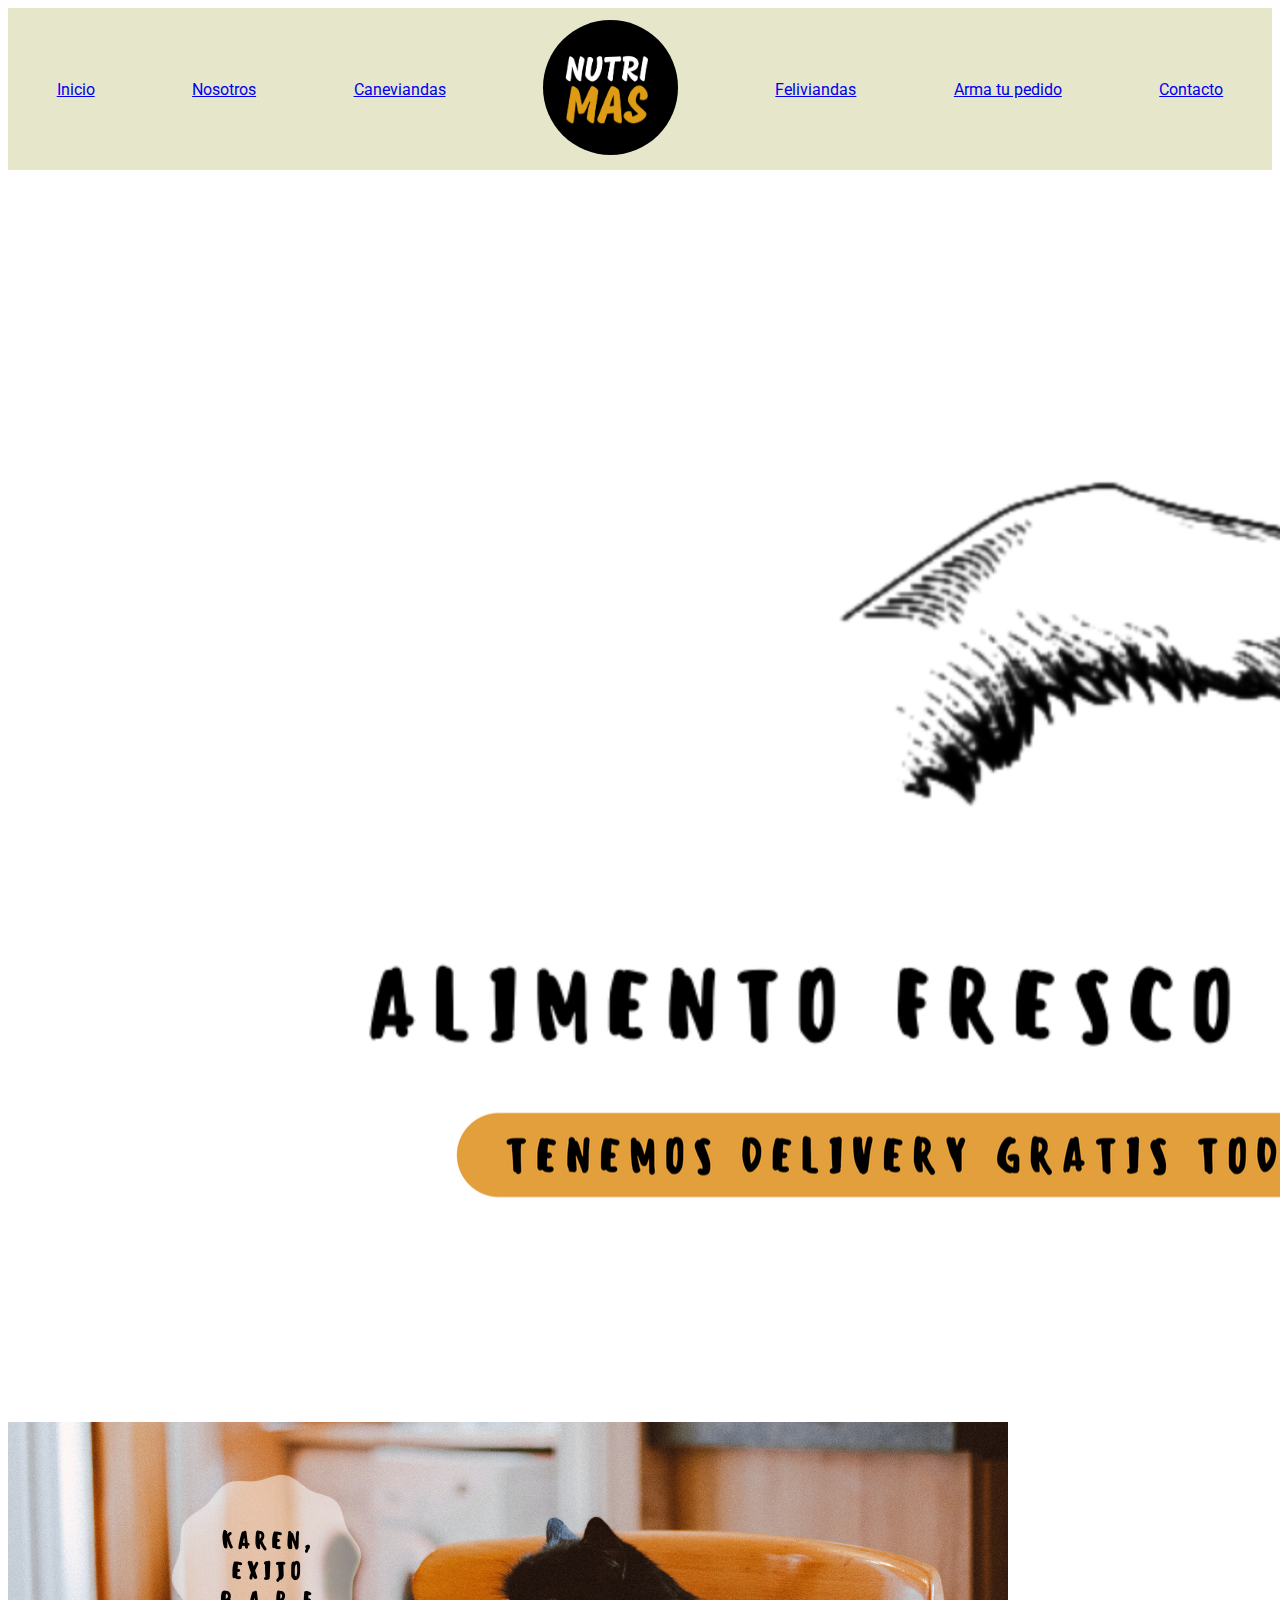
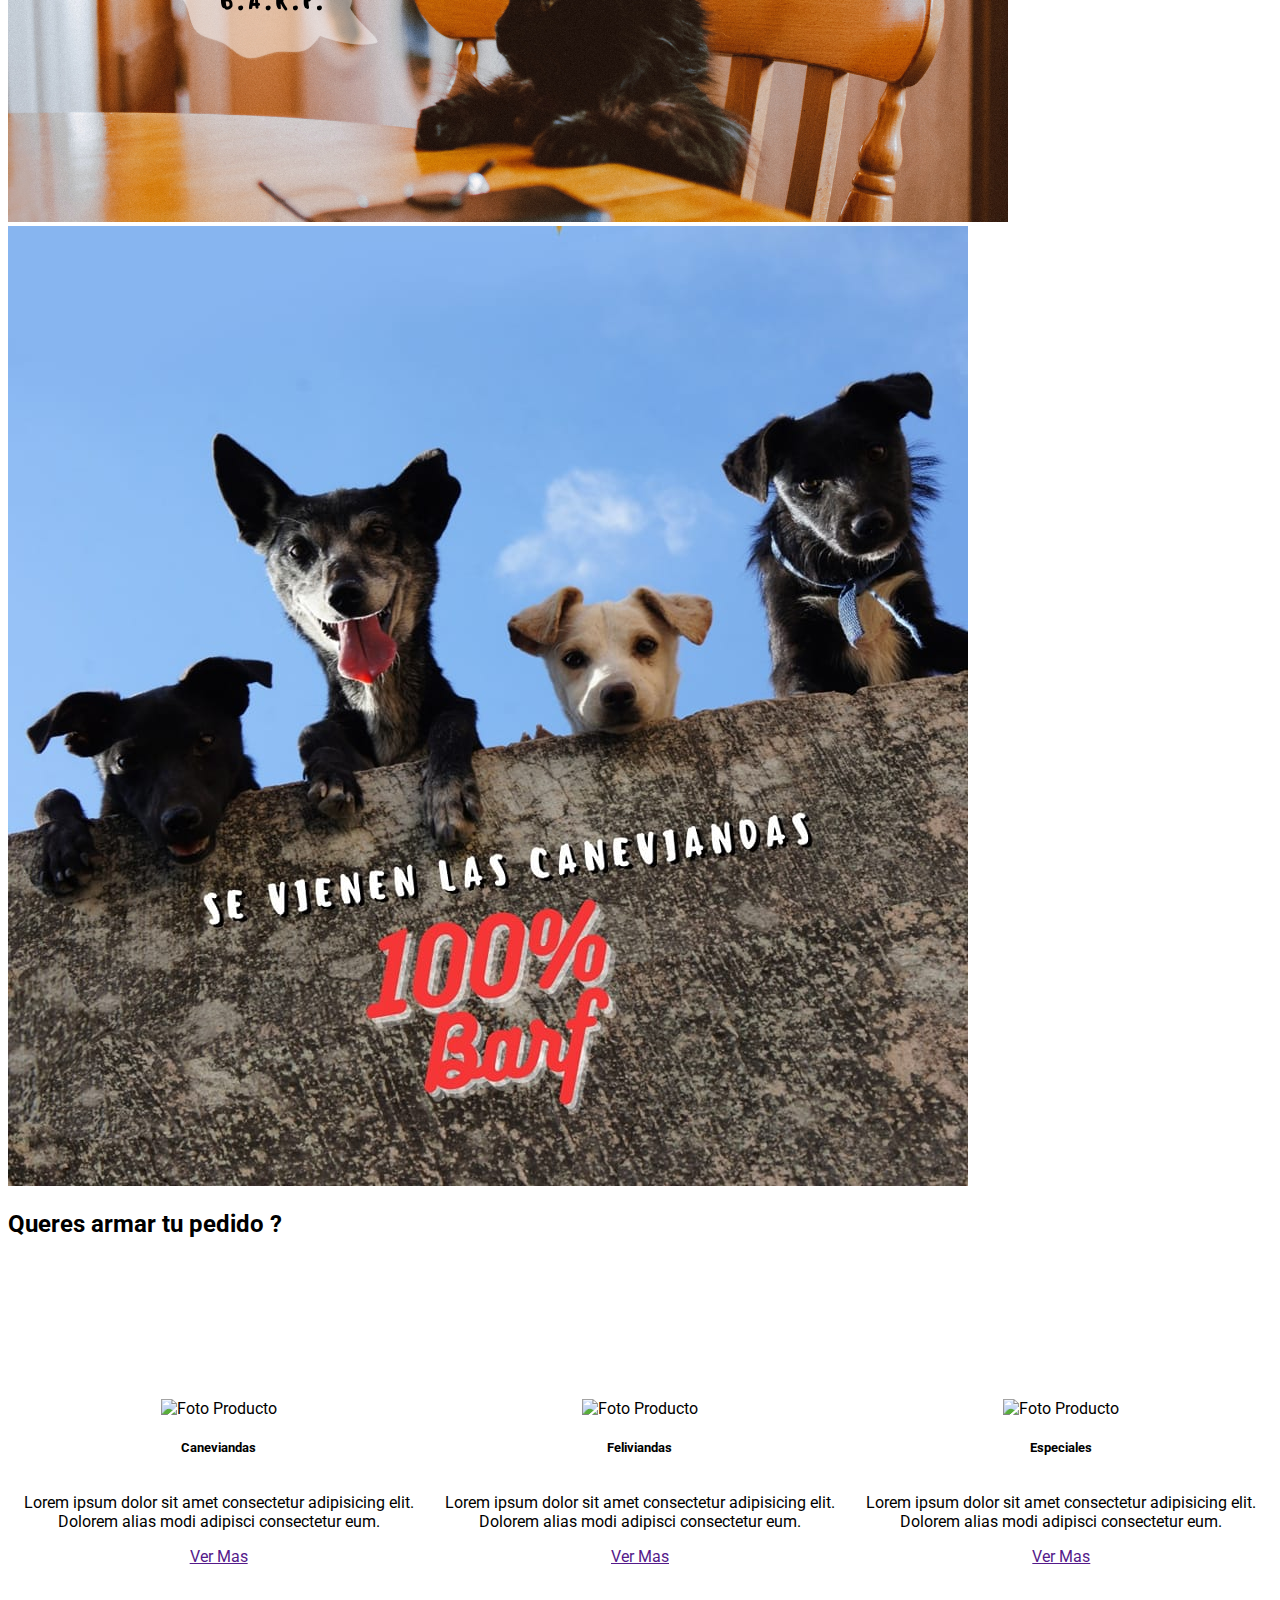
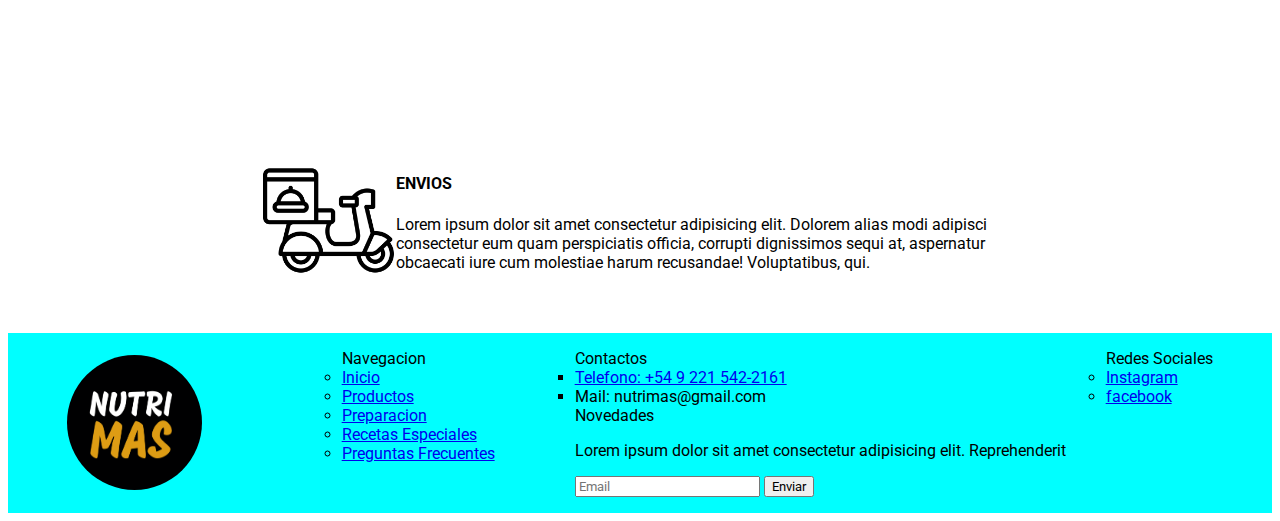
==== pages/arma_tu_pedido.html @ d1e06142 "first commit" ====
<!DOCTYPE html>
<html lang="en">
<head>
    <meta charset="UTF-8">
    <meta http-equiv="X-UA-Compatible" content="IE=edge">
    <meta name="viewport" content="width=device-width, initial-scale=1.0">
    <title>Arma tu Pedido</title>
    <!-- Linkeamos favicon -->
    <link rel="shortcut icon" href="../media/logo_nutrimas.png" type="image/x-icon">
    <!-- linkeamos nuestro scc -->
    <link rel="stylesheet" href="../style.css">
</head>

<body>
    <!-- inicio encabezado -->
    <header>
        <!-- inicio de nav -->
        <nav>
            <!-- inicio de lista -->
            <ul>
                <li><a href="../index.html">Inicio</a></li>
                <li><a href="./nosotros.html">Nosotros</a></li>
                <li><a href="./caneviandas.html"><!-- <img src="./media/foto_caneviandas.jpg" alt="Foto Caneviandas"> -->Caneviandas</a></li>
                <li><img src="../media/logo_nutrimas.png" alt="logo_nutrimas"></li>
                <li><a href="./feliviandas.html"><!-- <img src="./media/foto_feliviandas.jpg" alt="Foto Feliviandas"> -->Feliviandas</a></li>
                <li><a href="#">Arma tu pedido</a></li>
                <li><a href="./contacto.html">Contacto</a></li>
            </ul>
            <!-- fin de lista -->
        </nav>
        <!-- fin de nav -->
    </header>
    <!-- fin de encabezado -->

    <!-- inicio de main -->
    <main>
        <!-- inicio de seccion -->
        <section class="carrusel">
            <!-- inicio de article -->
            <article>            
                <img src="../media/foto_01.png" alt="Foto carrusel_1">
                <img src="../media/exijo_barf.png" alt="Foto carrusel_2">
                <img src="../media/foto_barf.jpg" alt="Foto carrusel_3">
            </article>
            <!-- fin de article -->
        </section>
        <!-- fin de seccion -->

        
        
        <!-- inicio de seccion -->
        <section>
            <h2>Queres armar tu pedido ?</h2>
            <!-- inicio de article -->
            <article class="pedido">
                <div>
                    <img src="" alt="Foto Producto">            
                    <h5>Caneviandas</h5>
                    <p>Lorem ipsum dolor sit amet consectetur adipisicing elit. Dolorem alias modi adipisci consectetur eum.</p>
                    <a href="">Ver Mas</a>
                </div>
            
                <div>
                    <img src="" alt="Foto Producto">            
                    <h5>Feliviandas</h5>
                    <p>Lorem ipsum dolor sit amet consectetur adipisicing elit. Dolorem alias modi adipisci consectetur eum.</p>
                    <a href="">Ver Mas</a>
                </div>

                <div>
                    <img src="" alt="Foto Producto">            
                    <h5>Especiales</h5>
                    <p>Lorem ipsum dolor sit amet consectetur adipisicing elit. Dolorem alias modi adipisci consectetur eum.</p>
                    <a href="">Ver Mas</a>
                </div>
            </article>
            <!-- fin de article -->            
        </section>
        <!-- fin de seccion -->

        <!-- inicio de seccion -->
        <section class="envios">
            <img src="../media/entrega-de-comida.png" alt="Camion de envios">
            <!-- inicio de article -->
            <article>            
                <h4>ENVIOS</h4>
                <p>Lorem ipsum dolor sit amet consectetur adipisicing elit. Dolorem alias modi adipisci consectetur eum quam perspiciatis officia, corrupti dignissimos sequi at, aspernatur obcaecati iure cum molestiae harum recusandae! Voluptatibus, qui.</p>
            </article>
            <!-- fin de article -->
        </section>
        <!-- fin de seccion -->
    </main>
    <!-- fin de main -->

    <!-- inicio de footer -->
    <footer class="fondo">
        <!-- logo -->
        <img src="../media/logo_nutrimas.png" alt="Logo Nutrimas">
        <!-- fin logo -->
        <!-- inicio de fondo -->
        <ul class="info">
            <nav>
                <ul class="navegacion">Navegacion
                <li><a href="../index.html">Inicio</a></li>
                <li><a href="../index.html#productos">Productos</a></li>
                <li><a href="./pages/.html">Preparacion</a></li>
                <li><a href="./pages/.html">Recetas Especiales</a></li>
                <li><a href="./pages/.html">Preguntas Frecuentes</a></li>
                </ul>
            </nav>
            <ul>
                <ul>Contactos
                    <li><a href="https://api.whatsapp.com/send?phone=5492215422161"> Telefono: +54 9 221 542-2161</a></li>
                    <li>Mail: nutrimas@gmail.com</li>
                </ul>
                <ul>Novedades
                    <p>Lorem ipsum dolor sit amet consectetur adipisicing elit. Reprehenderit</p>
                    <form action="#">
                        <input type="text" placeholder="Email">
                        <input type="submit" value="Enviar">
                    </form>                    
                </ul>
            </ul>
            <ul>Redes Sociales
                <li><a href="https://www.instagram.com/caneviandasbarf/?hl=es&__coig_restricted=1">Instagram</a></li>
                <li><a href="https://www.facebook.com/1791435711141234/posts/seguinos-en-instagram-nombre-de-usuario-caneviandasbarfhttpswwwinstagramcomcanev/2906678169616977/">facebook</a></li>
            </ul>
        </ul>
        <!-- fin de fondo -->
    </footer>
    <!-- fin de footer -->
</body>
</html>
---- style.css ----
@import url('https://fonts.googleapis.com/css2?family=Roboto&display=swap');

*{
    /* padding: 0;
    margin: 0; */
    font-family: 'Roboto', sans-serif;
}

/* inicio  */
header{
    height: 18vh;
    display:grid;
    align-content: center;
    top: 0;    
    background-color: hsl(60, 36%, 83%,0.9);  
}
/* inicio de nav */
header ul{
    padding: 0;
    list-style: none;
    display: flex;
    justify-content: space-around;    
    align-items: center; 
}
header img{
    height: 15vh;
    width: 15vh;
    border-radius:100%;
}
/* fin de nav */

/* inicio carrusel */
/* .carousel-inner {
    height: 70vh;
    width: 85%;    
    margin: auto;
    } */
/* fin carrusel */


/* inicio etiqueta produtcos */
.et_productos{
    height: 45vh;
    width: 90%;
    display: flex;
    flex-direction: row;
    align-items: center;
    justify-content: center;
    margin: auto;
}
.et_productos img{
    width: 20vh;
    height: 20vh;
    border-color: white;
    border-style: solid;
    border-radius: 100%;      
}

.et_productos ul{
    width: 50%;
    list-style: none;
    padding: 0;
    display: flex;
    text-align: center;
    justify-content: space-evenly;       
}

/* iniciode pedido*/
.pedido{
    height: 50vh;
    display: flex;
    justify-content: center;
    align-items: center;
}
.pedido div{
    display: flex;
    flex-direction: column;
    justify-content: center;
    align-items: center;
    text-align: center;
}   
/* fin de pedido */

/* inicio de envios */
.envios{
    height: 25vh;
    width: 60%;
    margin: auto;
    display: flex;
    align-items: center;
    justify-content: center;
}
.envios img{
    height: 15vh;
    width: 15vh;
}
/* fin de envios */

/* inicio foter */
.fondo{
    background-color: aqua;
    /* height: 30vh; */
    display: flex;
    flex-direction: row;
    align-items: center;
    justify-content: space-evenly;
}
.fondo img{
    height: 15vh;
    width: 15vh;
    border-radius:100%;
}
.info{
    display: flex;
    flex-direction: row;
}
/* fin footer */


/* inicio de ubicacion */
.ubicacion{
    display: flex;
    justify-content: center;
    align-items: center;
}
.ubicacion iframe{    
    border-radius: 20px 0px 0px 20px;
}
.ubicacion article{    
    border-radius: 0px 20px 20px 0px;
    background-color: aqua;
    width: 400px;
    height: 350px;
    display: flex;
    flex-direction: column;
    justify-content: center;
}
/* fin de ubicacion */

/* inicio formulario */
.formulario{
    display: flex;
    flex-direction: column;
    align-items: flex-start;    
}
.formulario label{
    width: 50vh;
    display: flex;
    flex-direction: column;
}
/* fin formulario */
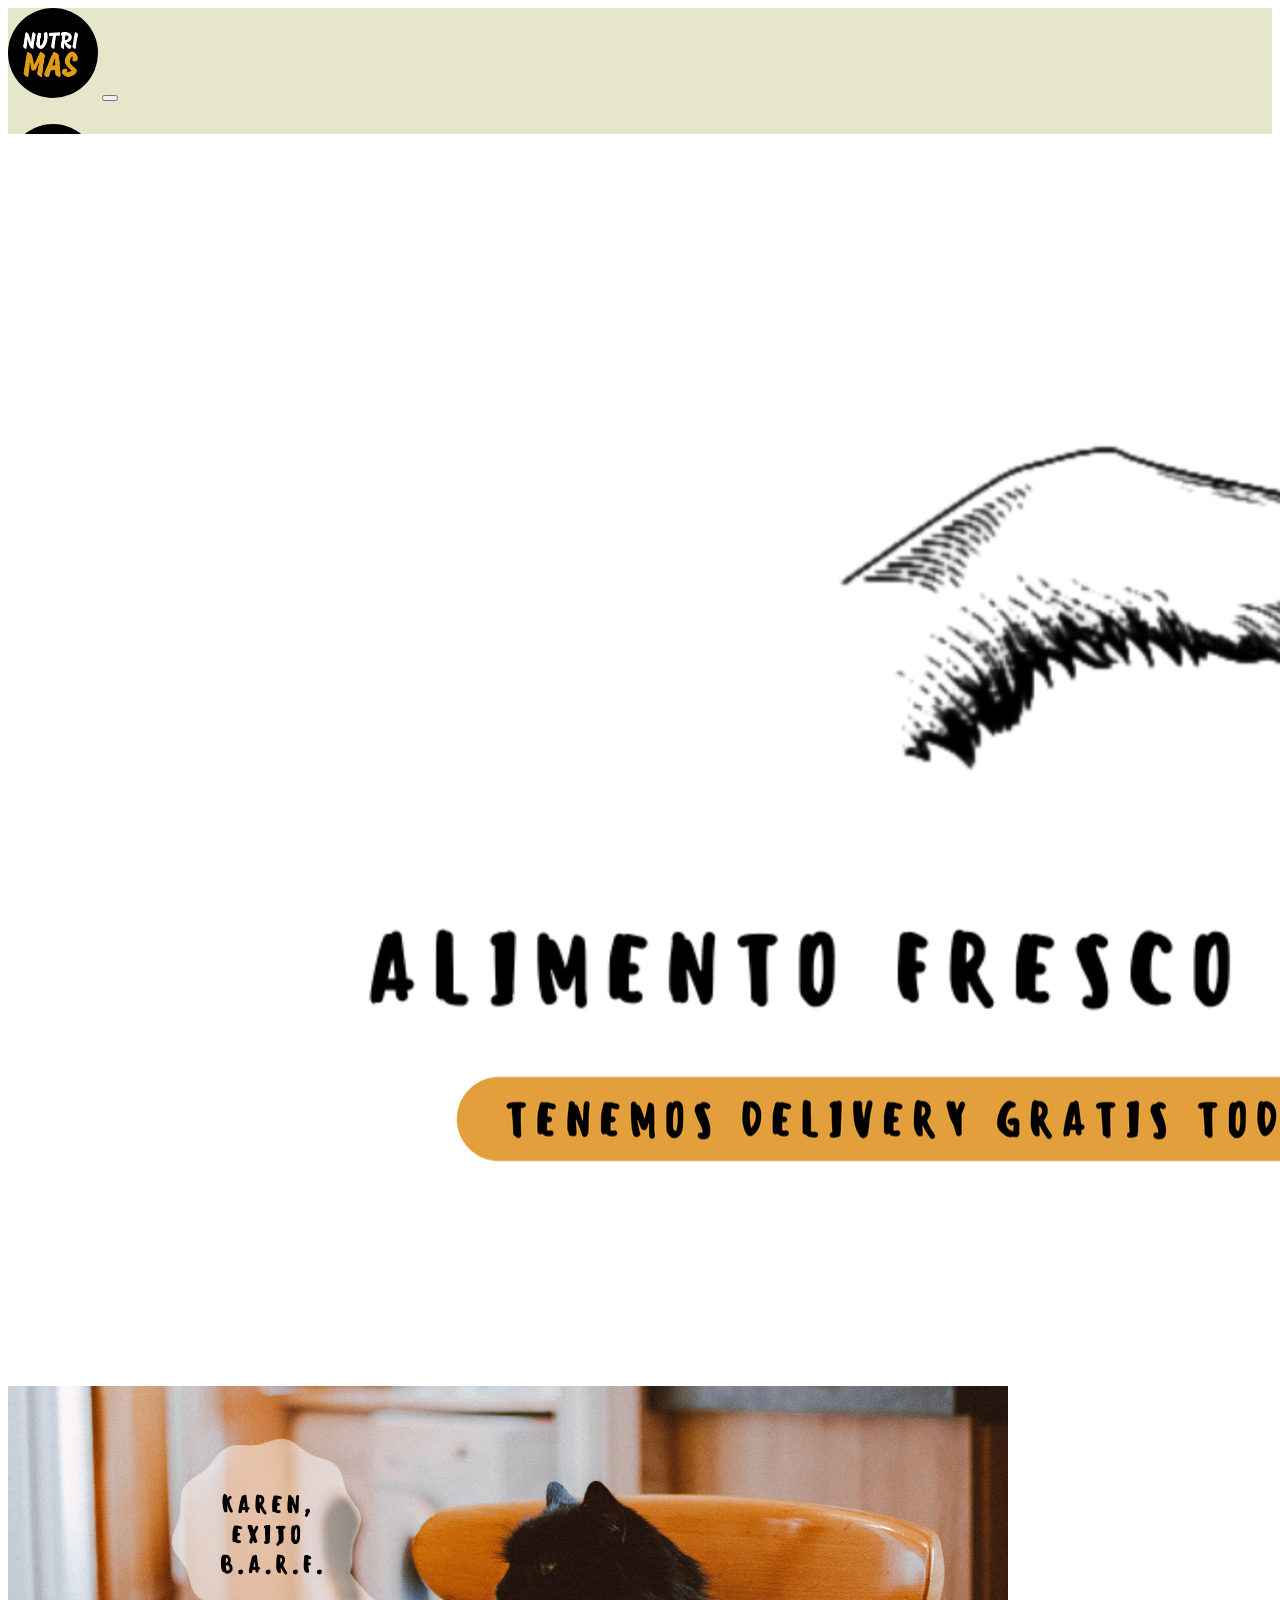
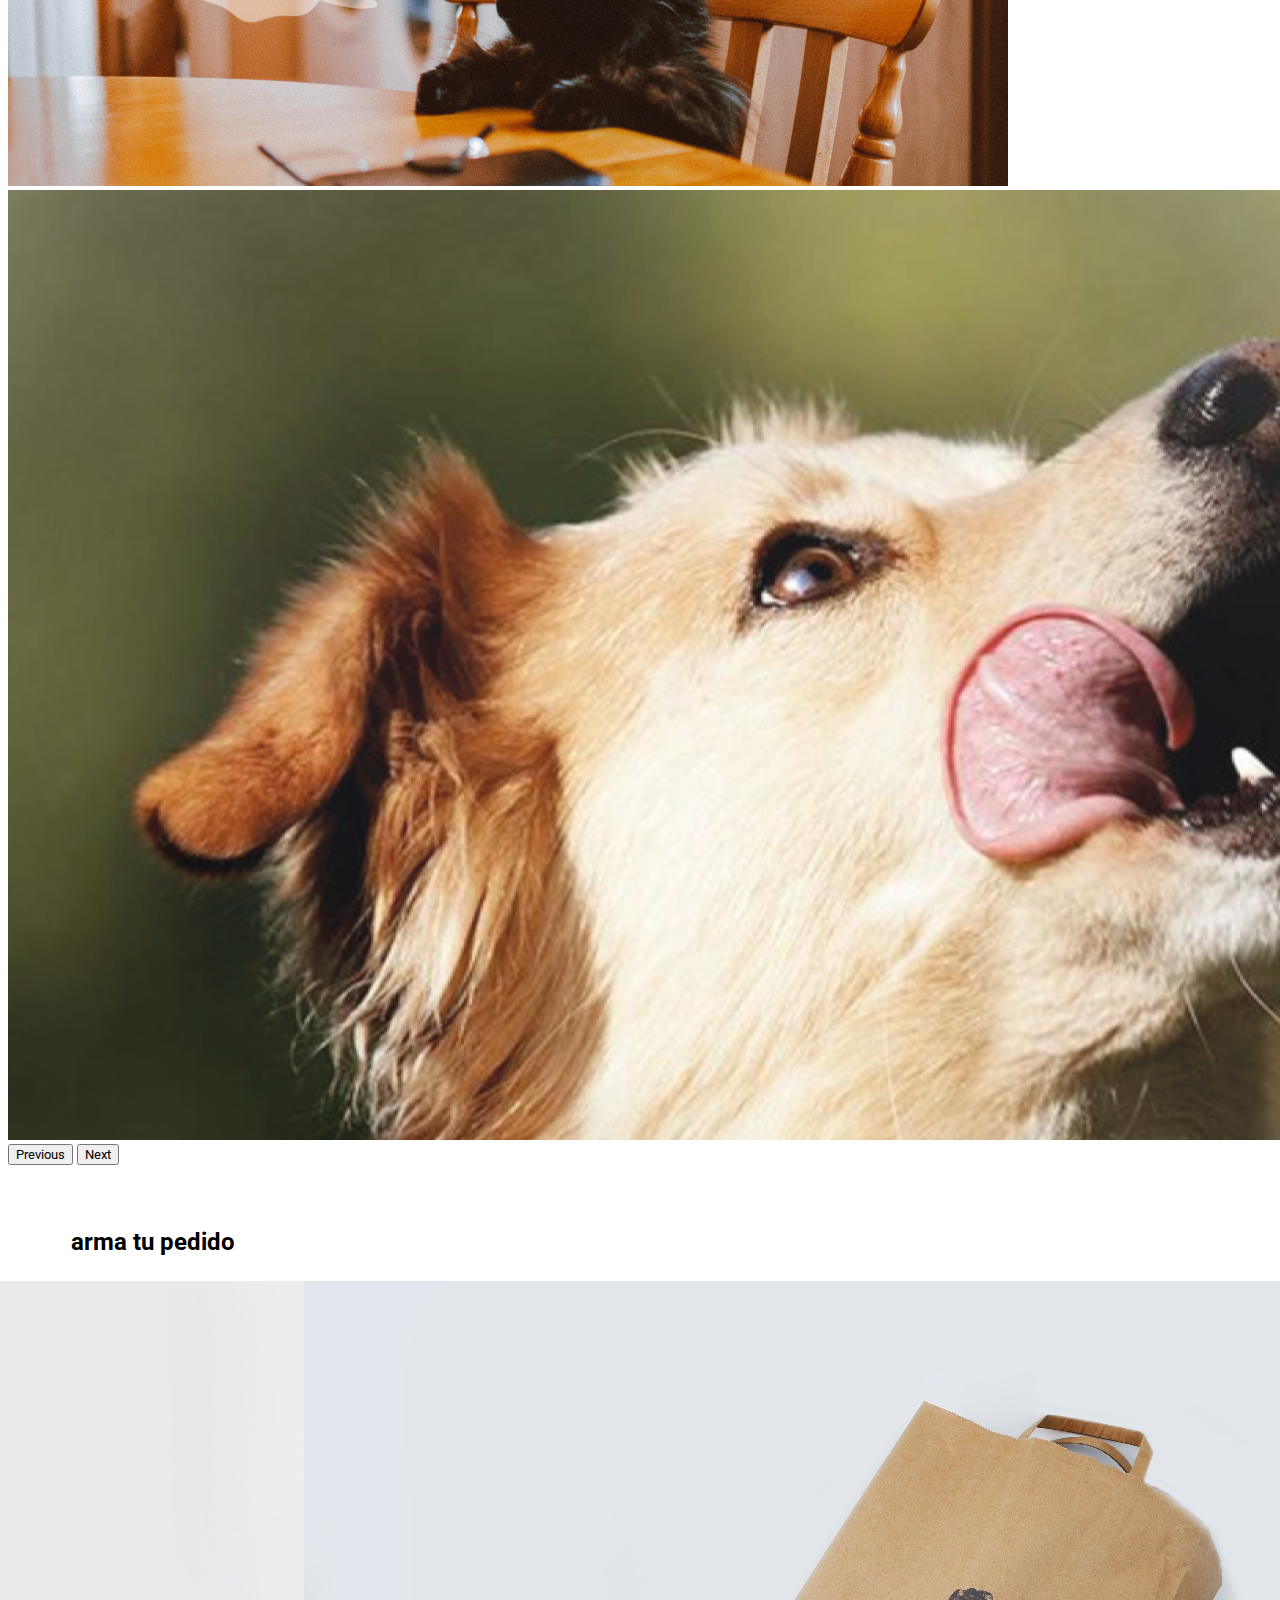
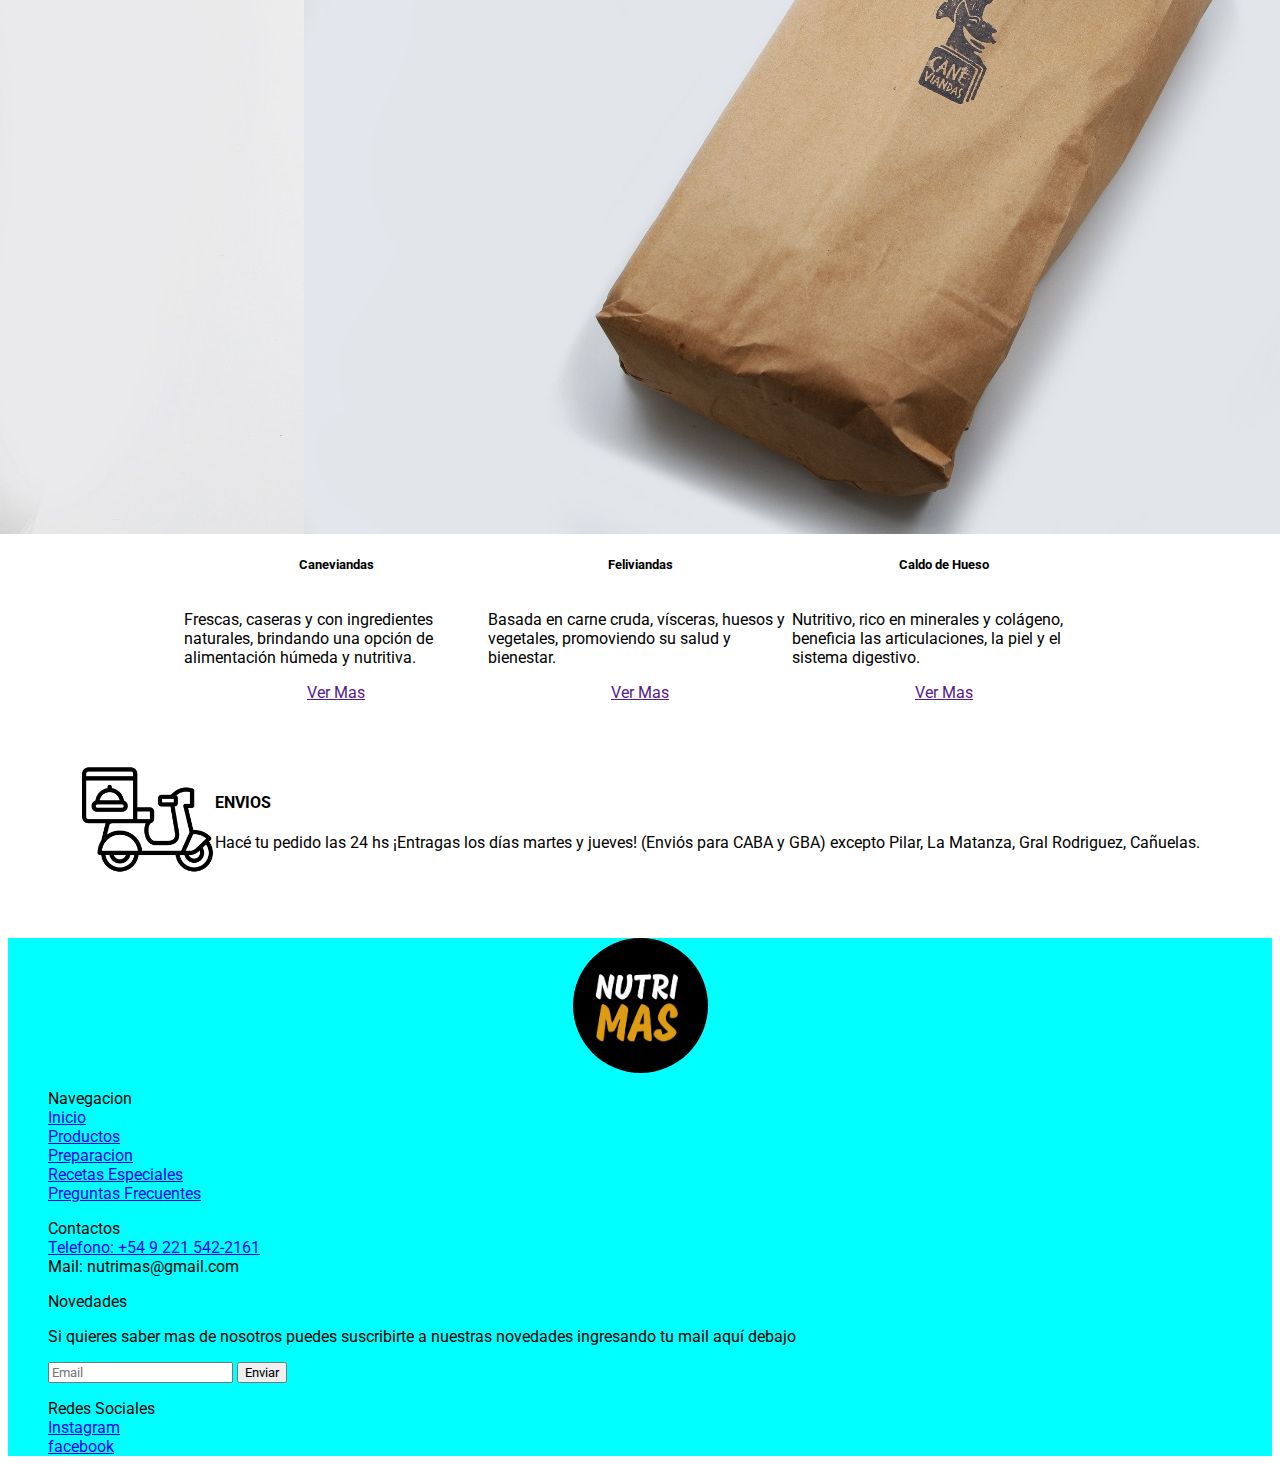
==== commit 76927689: "Seguda PreEntrega" ====
--- a/pages/arma_tu_pedido.html
+++ b/pages/arma_tu_pedido.html
@@ -4,130 +4,205 @@
     <meta charset="UTF-8">
     <meta http-equiv="X-UA-Compatible" content="IE=edge">
     <meta name="viewport" content="width=device-width, initial-scale=1.0">
-    <title>Arma tu Pedido</title>
+    <title>Nutrimas</title>
+    <!-- Linkeamos Bootstrap -->
+    <link href="https://cdn.jsdelivr.net/npm/bootstrap@5.3.0-alpha3/dist/css/bootstrap.min.css" rel="stylesheet" integrity="sha384-KK94CHFLLe+nY2dmCWGMq91rCGa5gtU4mk92HdvYe+M/SXH301p5ILy+dN9+nJOZ" crossorigin="anonymous">
     <!-- Linkeamos favicon -->
     <link rel="shortcut icon" href="../media/logo_nutrimas.png" type="image/x-icon">
-    <!-- linkeamos nuestro scc -->
+    <!-- linkeamos nuestro css -->
     <link rel="stylesheet" href="../style.css">
 </head>
 
 <body>
-    <!-- inicio encabezado -->
+    <!-- inicio navbar -->
     <header>
-        <!-- inicio de nav -->
-        <nav>
-            <!-- inicio de lista -->
-            <ul>
-                <li><a href="../index.html">Inicio</a></li>
-                <li><a href="./nosotros.html">Nosotros</a></li>
-                <li><a href="./caneviandas.html"><!-- <img src="./media/foto_caneviandas.jpg" alt="Foto Caneviandas"> -->Caneviandas</a></li>
-                <li><img src="../media/logo_nutrimas.png" alt="logo_nutrimas"></li>
-                <li><a href="./feliviandas.html"><!-- <img src="./media/foto_feliviandas.jpg" alt="Foto Feliviandas"> -->Feliviandas</a></li>
-                <li><a href="#">Arma tu pedido</a></li>
-                <li><a href="./contacto.html">Contacto</a></li>
-            </ul>
-            <!-- fin de lista -->
+        <!-- inicio de nav -->          
+        <nav class="navbar navbar-expand-lg bg-body-tertiary fixed-top">
+            <div class="container-fluid">
+                <a class="navbar-brand" href="#"><img src="../media/logo_nutrimas.png" alt="logo_nutrimas"></a>
+                <button class="navbar-toggler" type="button" data-bs-toggle="offcanvas" data-bs-target="#offcanvasNavbar" aria-controls="offcanvasNavbar" aria-label="Toggle navigation">
+                    <span class="navbar-toggler-icon"></span>
+                </button>
+                <div class="offcanvas offcanvas-end" tabindex="-1" id="offcanvasNavbar" aria-labelledby="offcanvasNavbarLabel">
+                    <div class="offcanvas-header">
+                      <h5 class="offcanvas-title" id="offcanvasNavbarLabel"><img src="../media/logo_nutrimas.png" alt="logo_nutrimas"></h5>
+                      <button type="button" class="btn-close" data-bs-dismiss="offcanvas" aria-label="Close"></button>
+                    </div>
+                    <div class="offcanvas-body">
+                        <ul class="navbar-nav justify-content-end flex-grow-1 pe-3">
+                            <li class="nav-item">
+                                <a class="nav-link active" aria-current="page" href="../index.html">Inicio</a>
+                            </li>
+                            <li class="nav-item">
+                                <a class="nav-link" href="../pages/nosotros.html">Nosotros</a>
+                            </li>
+                            <li class="nav-item dropdown">
+                                <a class="nav-link dropdown-toggle" href="#" role="button" data-bs-toggle="dropdown" aria-expanded="false">Productos
+                                </a>
+                                <ul class="dropdown-menu">
+                                  <li><a class="dropdown-item" href="../pages/caneviandas.html"><img src="../media/foto_caneviandas.jpg" alt="Foto Caneviandas">Caneviandas</a></li>
+                                  <li><a class="dropdown-item" href="../pages/feliviandas.html"><img src="../media/foto_feliviandas.jpg" alt="Foto Feliviandas">Feliviandas</a></li>
+                                </ul>
+                            </li>
+                            <li class="nav-item">
+                                <a class="nav-link disabled" href="../pages/arma_tu_pedido.html">Arma tu Pedido</a>
+                            </li>
+                            <li class="nav-item">
+                                <a class="nav-link" href="../pages/contacto.html">Contacto</a>
+                            </li>
+                        </ul>
+                    </div> 
+                </div>
+            </div>
         </nav>
         <!-- fin de nav -->
     </header>
-    <!-- fin de encabezado -->
+    <!-- fin de navbar -->
 
     <!-- inicio de main -->
     <main>
-        <!-- inicio de seccion -->
-        <section class="carrusel">
-            <!-- inicio de article -->
-            <article>            
-                <img src="../media/foto_01.png" alt="Foto carrusel_1">
-                <img src="../media/exijo_barf.png" alt="Foto carrusel_2">
-                <img src="../media/foto_barf.jpg" alt="Foto carrusel_3">
-            </article>
-            <!-- fin de article -->
+        <!-- inicio de seccion carousel -->
+        <section>            
+            <div id="carouselExampleAutoplaying" class="carousel slide" data-bs-ride="carousel">
+                <div class="carousel-inner">
+                  <div class="carousel-item active">
+                    <img class="d-block w-100" src="../media/foto_01.png" alt="First slide">
+                  </div>
+                  <div class="carousel-item">
+                    <img class="d-block w-100" src="../media/exijo_barf.png" alt="Second slide">
+                  </div>
+                  <div class="carousel-item">
+                    <img class="d-block w-100" src="../media/imagenes-facebook-portada.png" alt="Third slide">
+                  </div>
+                </div>
+                <button class="carousel-control-prev" type="button" data-bs-target="#carouselExampleAutoplaying" data-bs-slide="prev">
+                    <span class="carousel-control-prev-icon" aria-hidden="true"></span>
+                     <span class="visually-hidden">Previous</span>
+                </button>
+                <button class="carousel-control-next" type="button" data-bs-target="#carouselExampleAutoplaying" data-bs-slide="next">
+                    <span class="carousel-control-next-icon" aria-hidden="true"></span>
+                    <span class="visually-hidden">Next</span>
+                </button>
+            </div>            
         </section>
         <!-- fin de seccion -->
-
         
-        
-        <!-- inicio de seccion -->
+        <!-- inicio de pedido -->
         <section>
-            <h2>Queres armar tu pedido ?</h2>
-            <!-- inicio de article -->
-            <article class="pedido">
-                <div>
-                    <img src="" alt="Foto Producto">            
-                    <h5>Caneviandas</h5>
-                    <p>Lorem ipsum dolor sit amet consectetur adipisicing elit. Dolorem alias modi adipisci consectetur eum.</p>
-                    <a href="">Ver Mas</a>
-                </div>
-            
-                <div>
-                    <img src="" alt="Foto Producto">            
-                    <h5>Feliviandas</h5>
-                    <p>Lorem ipsum dolor sit amet consectetur adipisicing elit. Dolorem alias modi adipisci consectetur eum.</p>
-                    <a href="">Ver Mas</a>
-                </div>
-
-                <div>
-                    <img src="" alt="Foto Producto">            
-                    <h5>Especiales</h5>
-                    <p>Lorem ipsum dolor sit amet consectetur adipisicing elit. Dolorem alias modi adipisci consectetur eum.</p>
-                    <a href="">Ver Mas</a>
-                </div>
-            </article>
-            <!-- fin de article -->            
+            <h2 class="row container-fluid pedido--titulo">arma tu pedido</h2>
+            <div class="container">
+                <div class="row row-cols-1 row-cols-md-3 g-4 pedido">
+                    <div class="col col-md-6 col-lg-4">
+                        <div class="card h-100" style="width: 19rem;">
+                            <img src="../media/IMG-20171204-WA0002.jpg" class="card-img-top" alt="Foto Producto">  
+                            <div class="card-body">          
+                                <h5 class="card-title">Caneviandas</h5>
+                                <p class="card-text">Frescas, caseras y con ingredientes naturales, brindando una opción de alimentación húmeda y nutritiva.</p>
+                                <a href="" class="btn btn-primary">Ver Mas</a>
+                            </div>
+                        </div>
+                    </div>
+                
+                    <div class="col col-md-6 col-lg-4">
+                        <div class="card h-100" style="width: 19rem;">
+                            <img src="../media/IMG-20171204-WA0004.jpg" class="card-img-top" alt="Foto Producto"> 
+                            <div class="card-body">             
+                                <h5 class="card-title">Feliviandas</h5>
+                                <p class="card-text">Basada en carne cruda, vísceras, huesos y vegetales, promoviendo su salud y bienestar.</p>
+                                <a href="" class="btn btn-primary">Ver Mas</a>
+                            </div>
+                        </div>
+                    </div>
+
+                    <div class="col col-md-6 col-lg-4">
+                        <div class="card h-100" style="width: 19rem;">
+                            <img src="../media/IMG-20171204-WA0005.jpg" class="card-img-top" alt="Foto Producto">  
+                            <div class="card-body">            
+                                <h5 class="card-title">Caldo de Hueso</h5>
+                                <p class="card-text">Nutritivo, rico en minerales y colágeno, beneficia las articulaciones, la piel y el sistema digestivo.</p>
+                                <a href="" class="btn btn-primary">Ver Mas</a>
+                            </div>
+                        </div>
+                    </div>
+                </div>
+            </div>            
         </section>
-        <!-- fin de seccion -->
-
-        <!-- inicio de seccion -->
-        <section class="envios">
-            <img src="../media/entrega-de-comida.png" alt="Camion de envios">
-            <!-- inicio de article -->
-            <article>            
-                <h4>ENVIOS</h4>
-                <p>Lorem ipsum dolor sit amet consectetur adipisicing elit. Dolorem alias modi adipisci consectetur eum quam perspiciatis officia, corrupti dignissimos sequi at, aspernatur obcaecati iure cum molestiae harum recusandae! Voluptatibus, qui.</p>
-            </article>
-            <!-- fin de article -->
+        <!-- fin de pedido -->
+
+        <!-- inicio de envios -->
+        <section>
+            <div class="container-fluid">
+                <div class="row envios">
+                    <div class="col-sm-3 col-md-2 envios__img">
+                        <img src="../media/entrega-de-comida.png" alt="Camion de envios">
+                    </div>
+                        <!-- inicio de article -->
+                    <div class="col-9 col-sm-8 col-lg-6">
+                        <article>            
+                            <h4>ENVIOS</h4>
+                            <p>Hacé tu pedido las 24 hs ¡Entragas los días martes y jueves! (Enviós para CABA y GBA) excepto Pilar, La Matanza, Gral Rodriguez, Cañuelas.</p>
+                        </article>
+                        <!-- fin de article -->
+                    </div>
+                </div>
+            </div>
         </section>
-        <!-- fin de seccion -->
+        <!-- fin de envios -->
     </main>
     <!-- fin de main -->
 
     <!-- inicio de footer -->
-    <footer class="fondo">
-        <!-- logo -->
-        <img src="../media/logo_nutrimas.png" alt="Logo Nutrimas">
-        <!-- fin logo -->
+    <footer>
         <!-- inicio de fondo -->
-        <ul class="info">
-            <nav>
-                <ul class="navegacion">Navegacion
-                <li><a href="../index.html">Inicio</a></li>
-                <li><a href="../index.html#productos">Productos</a></li>
-                <li><a href="./pages/.html">Preparacion</a></li>
-                <li><a href="./pages/.html">Recetas Especiales</a></li>
-                <li><a href="./pages/.html">Preguntas Frecuentes</a></li>
-                </ul>
-            </nav>
-            <ul>
-                <ul>Contactos
-                    <li><a href="https://api.whatsapp.com/send?phone=5492215422161"> Telefono: +54 9 221 542-2161</a></li>
-                    <li>Mail: nutrimas@gmail.com</li>
-                </ul>
-                <ul>Novedades
-                    <p>Lorem ipsum dolor sit amet consectetur adipisicing elit. Reprehenderit</p>
-                    <form action="#">
-                        <input type="text" placeholder="Email">
-                        <input type="submit" value="Enviar">
-                    </form>                    
-                </ul>
-            </ul>
-            <ul>Redes Sociales
-                <li><a href="https://www.instagram.com/caneviandasbarf/?hl=es&__coig_restricted=1">Instagram</a></li>
-                <li><a href="https://www.facebook.com/1791435711141234/posts/seguinos-en-instagram-nombre-de-usuario-caneviandasbarfhttpswwwinstagramcomcanev/2906678169616977/">facebook</a></li>
-            </ul>
-        </ul>
-        <!-- fin de fondo -->
+        <div class="container-fluid">
+            <div class="row fondo">
+                <!-- logo -->
+                <div class="col-12 col-md-2 fondo__img">
+                    <img src="../media/logo_nutrimas.png" alt="Logo Nutrimas">
+                </div>
+                <!-- fin logo -->                
+                <div class="col-md-3">                    
+                    <nav>
+                        <ul class="navegacion">Navegacion
+                            <li><a href="../index.html">Inicio</a></li>
+                            <li><a href="#productos">Productos</a></li>
+                            <li><a href="#productos">Preparacion</a></li>
+                            <li><a href="#productos">Recetas Especiales</a></li>
+                            <li><a href="./pages/.html">Preguntas Frecuentes</a></li>
+                        </ul>
+                    </nav>
+                </div>
+                <div class="col-md-5">
+                    <div class="row">
+                        <div class="col-">
+                            <ul>Contactos
+                                <li><a href="https://api.whatsapp.com/send?phone=5492215422161"> Telefono: +54 9 221 542-2161</a></li>
+                                <li>Mail: nutrimas@gmail.com</li>
+                            </ul>
+                        </div>
+                        <div class="col-">
+                            <ul>Novedades
+                                <p>Si quieres saber mas de nosotros puedes suscribirte a nuestras novedades ingresando tu mail aquí debajo</p>
+                                <form action="#">
+                                    <input type="text" placeholder="Email">
+                                    <input type="submit" value="Enviar">
+                                </form>                    
+                            </ul>
+                        </div>
+                    </div>
+                </div>
+                <div class="col-md-2">
+                    <ul>Redes Sociales
+                        <li><a href="https://www.instagram.com/caneviandasbarf/?hl=es&__coig_restricted=1">Instagram</a></li>
+                        <li><a href="https://www.facebook.com/1791435711141234/posts/seguinos-en-instagram-nombre-de-usuario-caneviandasbarfhttpswwwinstagramcomcanev/2906678169616977/">facebook</a></li>
+                    </ul>
+                </div>                                   
+            </div>
+        </div>        
     </footer>
     <!-- fin de footer -->
+    
+    <!-- link bootstrap -->
+    <script src="https://cdn.jsdelivr.net/npm/bootstrap@5.3.0-alpha3/dist/js/bootstrap.bundle.min.js" integrity="sha384-ENjdO4Dr2bkBIFxQpeoTz1HIcje39Wm4jDKdf19U8gI4ddQ3GYNS7NTKfAdVQSZe" crossorigin="anonymous"></script>
 </body>
 </html>--- a/style.css
+++ b/style.css
@@ -8,10 +8,7 @@
 
 /* inicio  */
 header{
-    height: 18vh;
-    display:grid;
-    align-content: center;
-    top: 0;    
+    height: 14vh;  
     background-color: hsl(60, 36%, 83%,0.9);  
 }
 /* inicio de nav */
@@ -23,9 +20,10 @@
     align-items: center; 
 }
 header img{
-    height: 15vh;
-    width: 15vh;
+    height: 10vh;
+    width: 10vh;
     border-radius:100%;
+    align-items: center;
 }
 /* fin de nav */
 
@@ -38,36 +36,126 @@
 /* fin carrusel */
 
 
-/* inicio etiqueta produtcos */
-.et_productos{
-    height: 45vh;
+/* inicio productos */
+.et_productos{    
     width: 90%;
-    display: flex;
-    flex-direction: row;
-    align-items: center;
-    justify-content: center;
-    margin: auto;
-}
-.et_productos img{
-    width: 20vh;
-    height: 20vh;
+    margin: auto;
+    padding: 5% 0 0 0;
+    align-items: center;    
+}
+.et_productos p{
+    text-indent: 5%;
+    text-align: justify;
+}
+.et_productos img{    
     border-color: white;
     border-style: solid;
     border-radius: 100%;      
 }
 
-.et_productos ul{
-    width: 50%;
-    list-style: none;
-    padding: 0;
-    display: flex;
+.et_productos__img{    
+    display: flex;
+    justify-content: center;
+    align-items: center;       
+}
+.et_productos__link{
+    width: 70%;    
     text-align: center;
-    justify-content: space-evenly;       
-}
-
-/* iniciode pedido*/
-.pedido{
-    height: 50vh;
+}
+
+/* fin de productos */
+
+/* inicio de quienes somos */
+.somos{
+    padding: 2% 0 2% 0;
+    width: 99%;
+    margin: auto;
+    text-justify: inter-word;
+    text-align: justify;
+}
+.somos p{
+    text-indent: 5%;
+}
+/* fin de quienes somos */
+
+
+/* inicio de valores */
+.valores{
+    display: flex;
+    justify-content: center;
+    align-items: center;
+    text-align: justify;
+    text-justify: inter-word;
+}
+.valores p{
+    display: flex;
+    margin: auto;
+    width: 90%;
+    text-indent: 5%;
+}
+.valores h2{
+    margin: auto;
+    width: 90%;
+}
+.valores img{    
+    border-radius: 15%;
+    padding: 0 5% 0 5%;
+    rotate: 1.5deg; 
+    transition: 1s;   
+}
+.valores img:hover{
+    rotate: -1.5deg;
+    transition: 1s;
+}
+/* fin de valores */
+
+/* inicio de integrantes */
+.integrantes--titulo{
+    margin: 0;
+    padding: 2% 0 2% 5%;
+    display: flex;
+    justify-content: flex-start;
+    align-items: center;
+}
+.integrantes{
+    display: flex;
+    justify-content: center;
+    align-items: center;
+}
+.integrantes__card{
+    display: flex;
+    flex-direction: column;
+    justify-content: center;
+    align-items: center;
+    
+}
+
+.integrantes__card__text{
+    color: rgba(0, 0, 0, 0);
+    padding: 0% 5% 0% 5%;   
+    position: absolute;
+    bottom: 20%;
+    left: 0%;
+    display: flex;
+    text-indent: 20%;
+    text-align: justify;
+    text-justify: inter-word;
+}
+.integrantes__card__text:hover{    
+    color: white;
+    background-color: rgba(0, 0, 0, 0.7);
+}
+/* fin de integrantes */
+
+/* inicio de pedido*/
+.pedido--titulo{
+    margin: 0;
+    padding: 5% 0 2% 5%;
+    display: flex;
+    justify-content: flex-start;
+    align-items: center;
+}
+.pedido{    
     display: flex;
     justify-content: center;
     align-items: center;
@@ -77,19 +165,17 @@
     flex-direction: column;
     justify-content: center;
     align-items: center;
-    text-align: center;
 }   
 /* fin de pedido */
 
 /* inicio de envios */
-.envios{
-    height: 25vh;
-    width: 60%;
-    margin: auto;
-    display: flex;
-    align-items: center;
-    justify-content: center;
-}
+.envios, .envios__img{
+    padding: 2% 0 2% 0;       
+    display: flex;
+    align-items: center;
+    justify-content: center;
+}
+
 .envios img{
     height: 15vh;
     width: 15vh;
@@ -99,20 +185,21 @@
 /* inicio foter */
 .fondo{
     background-color: aqua;
-    /* height: 30vh; */
-    display: flex;
-    flex-direction: row;
-    align-items: center;
-    justify-content: space-evenly;
+    list-style: none;    
+    
+}
+.fondo__img{
+    display: flex;
+    justify-content: center;
+    align-items: center;
 }
 .fondo img{
     height: 15vh;
     width: 15vh;
     border-radius:100%;
 }
-.info{
-    display: flex;
-    flex-direction: row;
+.fondo li{
+    list-style: none;  
 }
 /* fin footer */
 
@@ -122,30 +209,59 @@
     display: flex;
     justify-content: center;
     align-items: center;
-}
-.ubicacion iframe{    
-    border-radius: 20px 0px 0px 20px;
-}
-.ubicacion article{    
-    border-radius: 0px 20px 20px 0px;
-    background-color: aqua;
-    width: 400px;
-    height: 350px;
-    display: flex;
-    flex-direction: column;
-    justify-content: center;
+    height: 60vh;        
+}
+.ubicacion iframe{       
+    border-radius: 20px 0px 0px 0px;
+    height: 100%;    
+    }
+.ubicacion__map, .ubicacion__contacto{
+   padding: 0%;
+   height: 100%;
+}
+.ubicacion article{ 
+    height: 100%; 
+    padding-left: 5%;  
+    border-radius: 0px 0px 20px 0px;
+    background-color: aqua;    
+    display: flex;
+    flex-direction: column;
+    justify-content: center;
+}
+.ubicacion li{
+    list-style: none;
+}
+@media (max-width: 767px){
+    .ubicacion{
+        height: 75vh;
+    }
+    .ubicacion__map{
+        height: 60%;
+    }
+    .ubicacion__contacto{
+        height: 40%;
+    }
 }
 /* fin de ubicacion */
 
 /* inicio formulario */
+.mensaje{
+    display: flex;
+    justify-content: center;
+    align-items: center;
+}
 .formulario{
     display: flex;
     flex-direction: column;
-    align-items: flex-start;    
+    align-items: flex-start;
+    width: 100%;
 }
 .formulario label{
-    width: 50vh;
-    display: flex;
-    flex-direction: column;
+    width: 100%;
+    display: flex;
+    flex-direction: column;
+}
+.formulario textarea{
+    width: 100%;
 }
 /* fin formulario */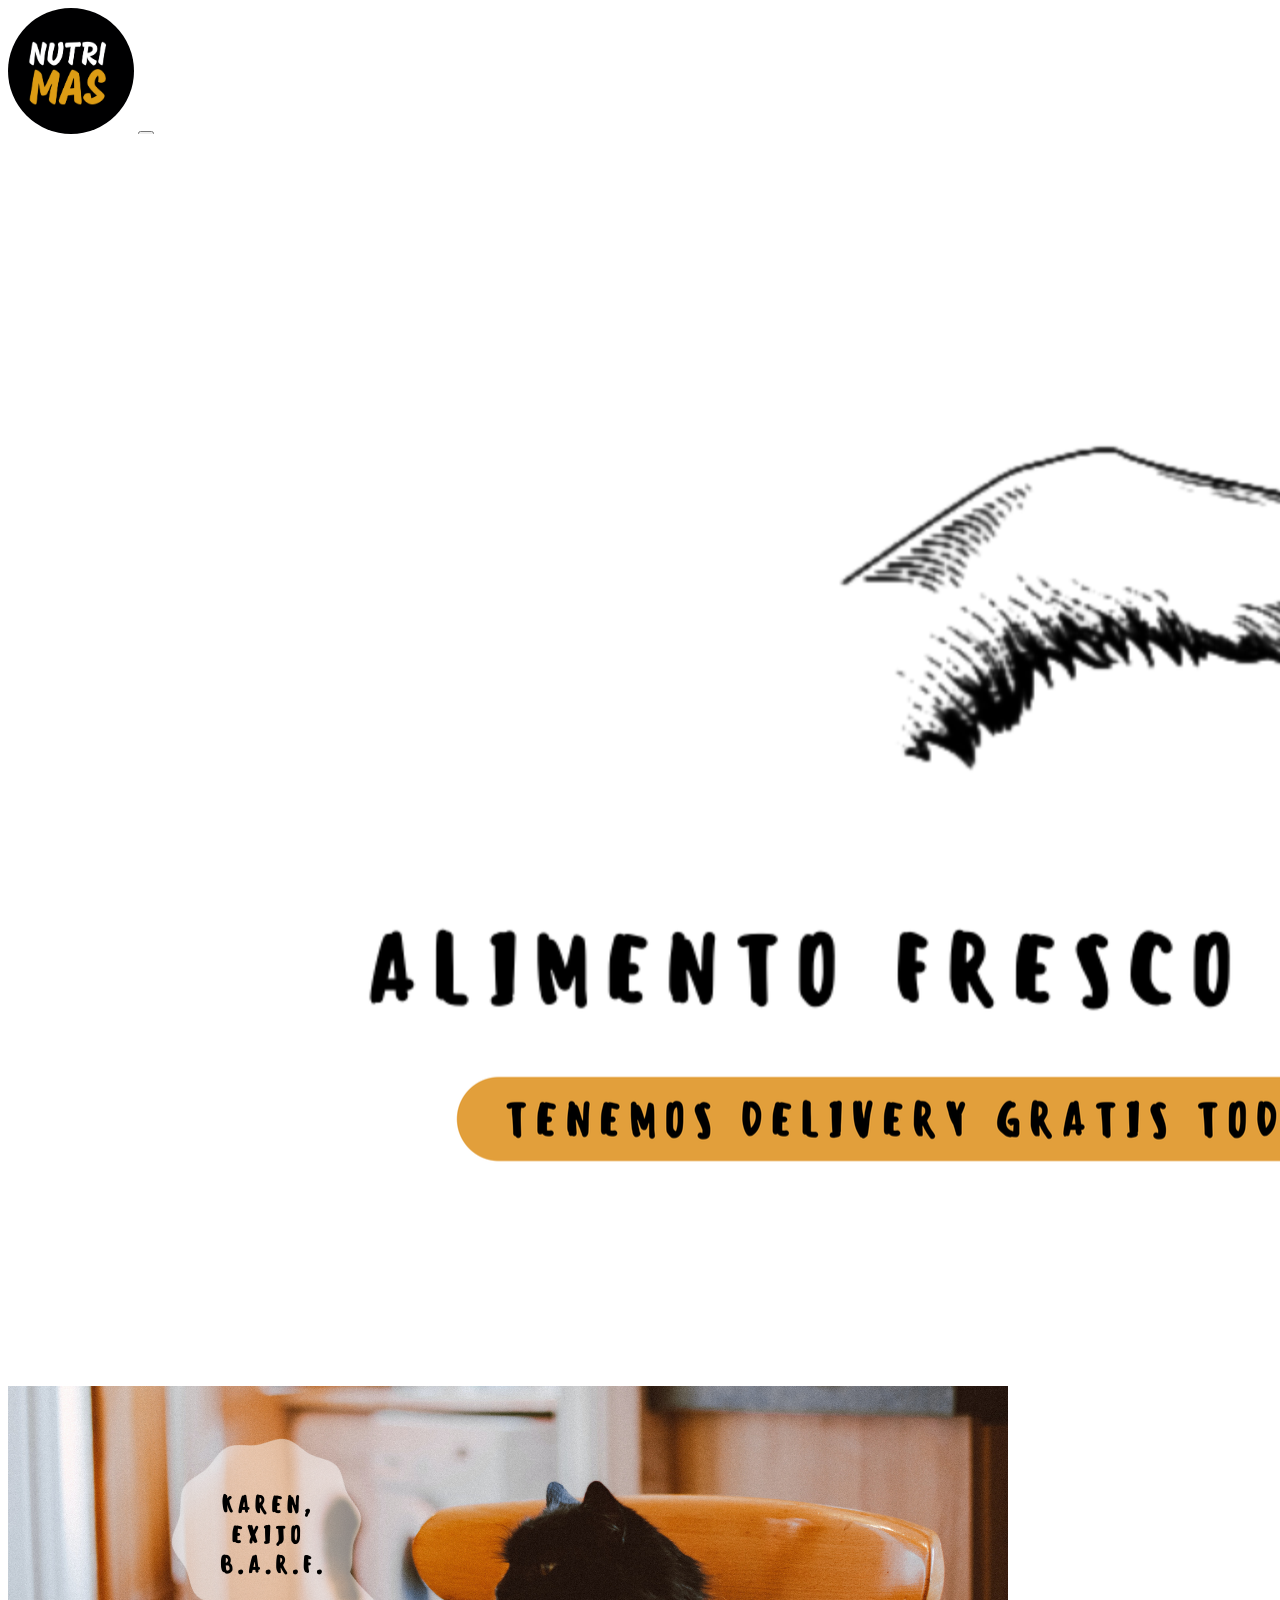
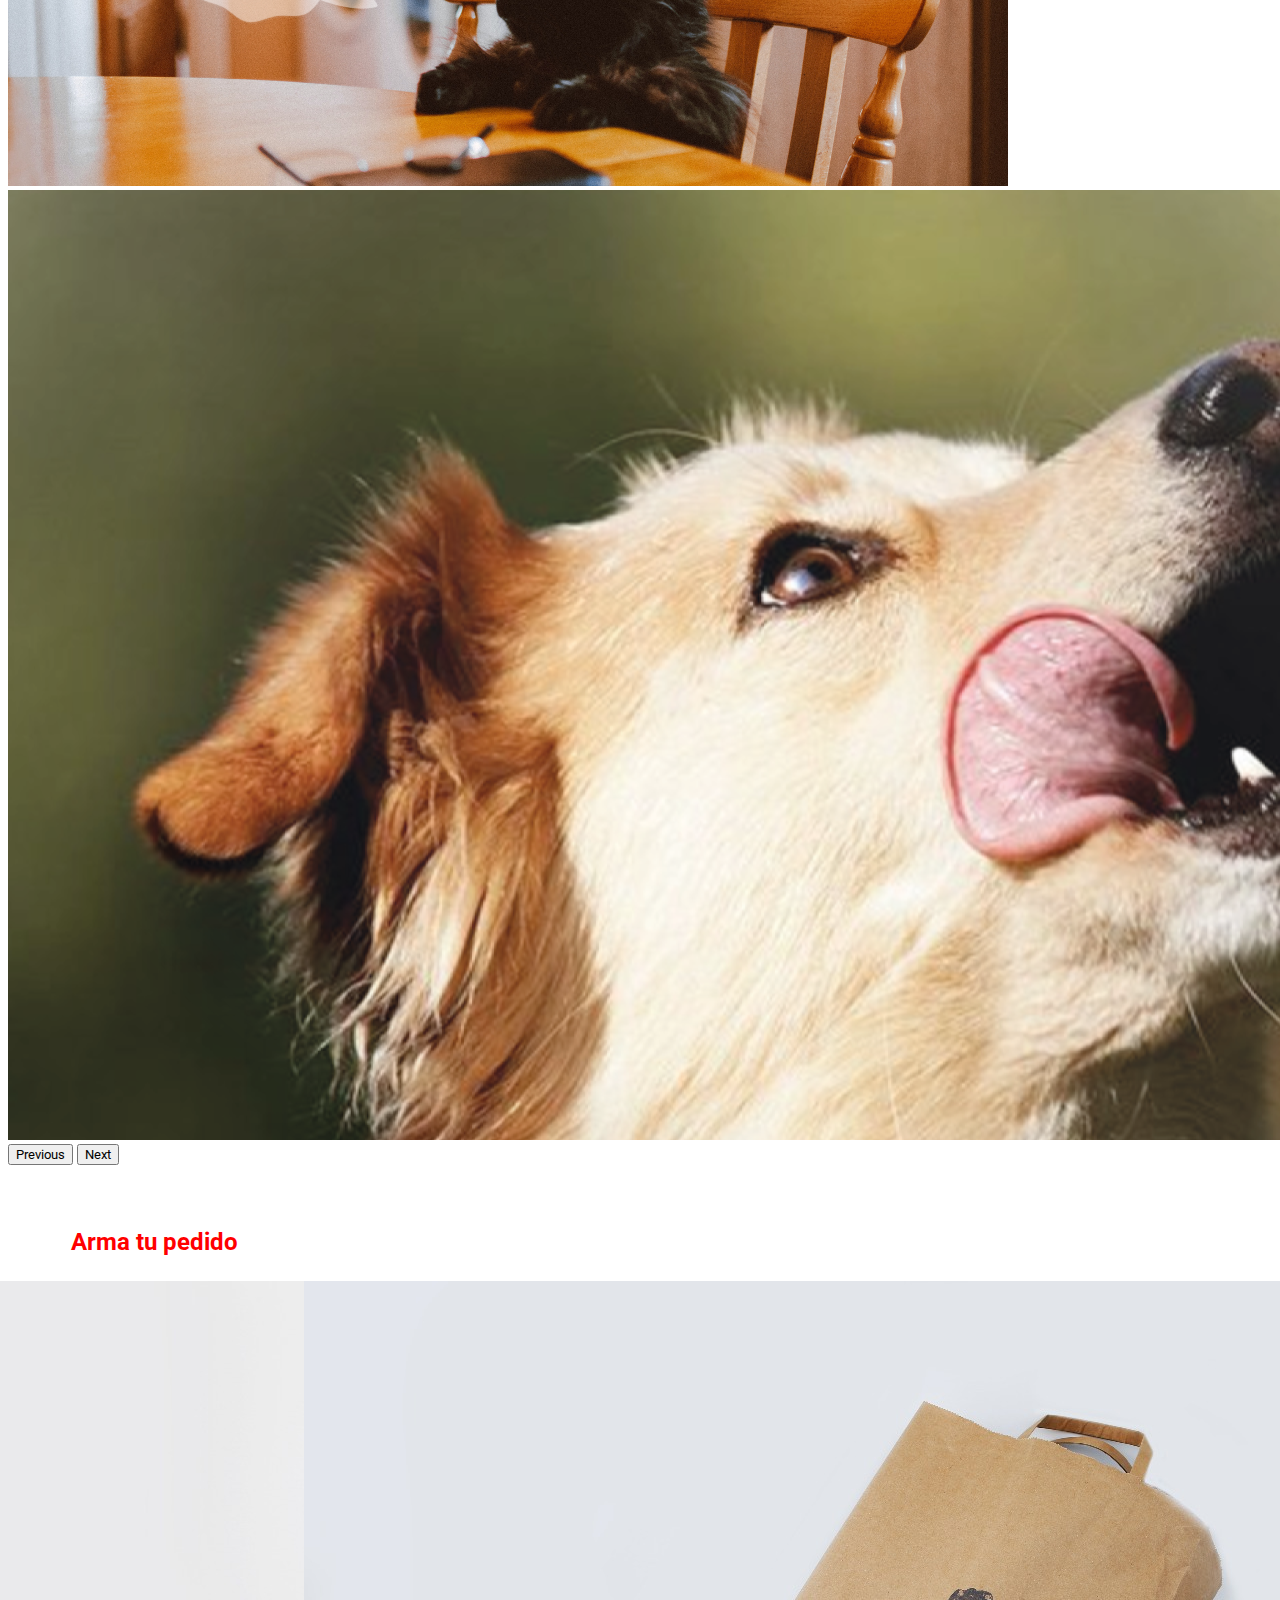
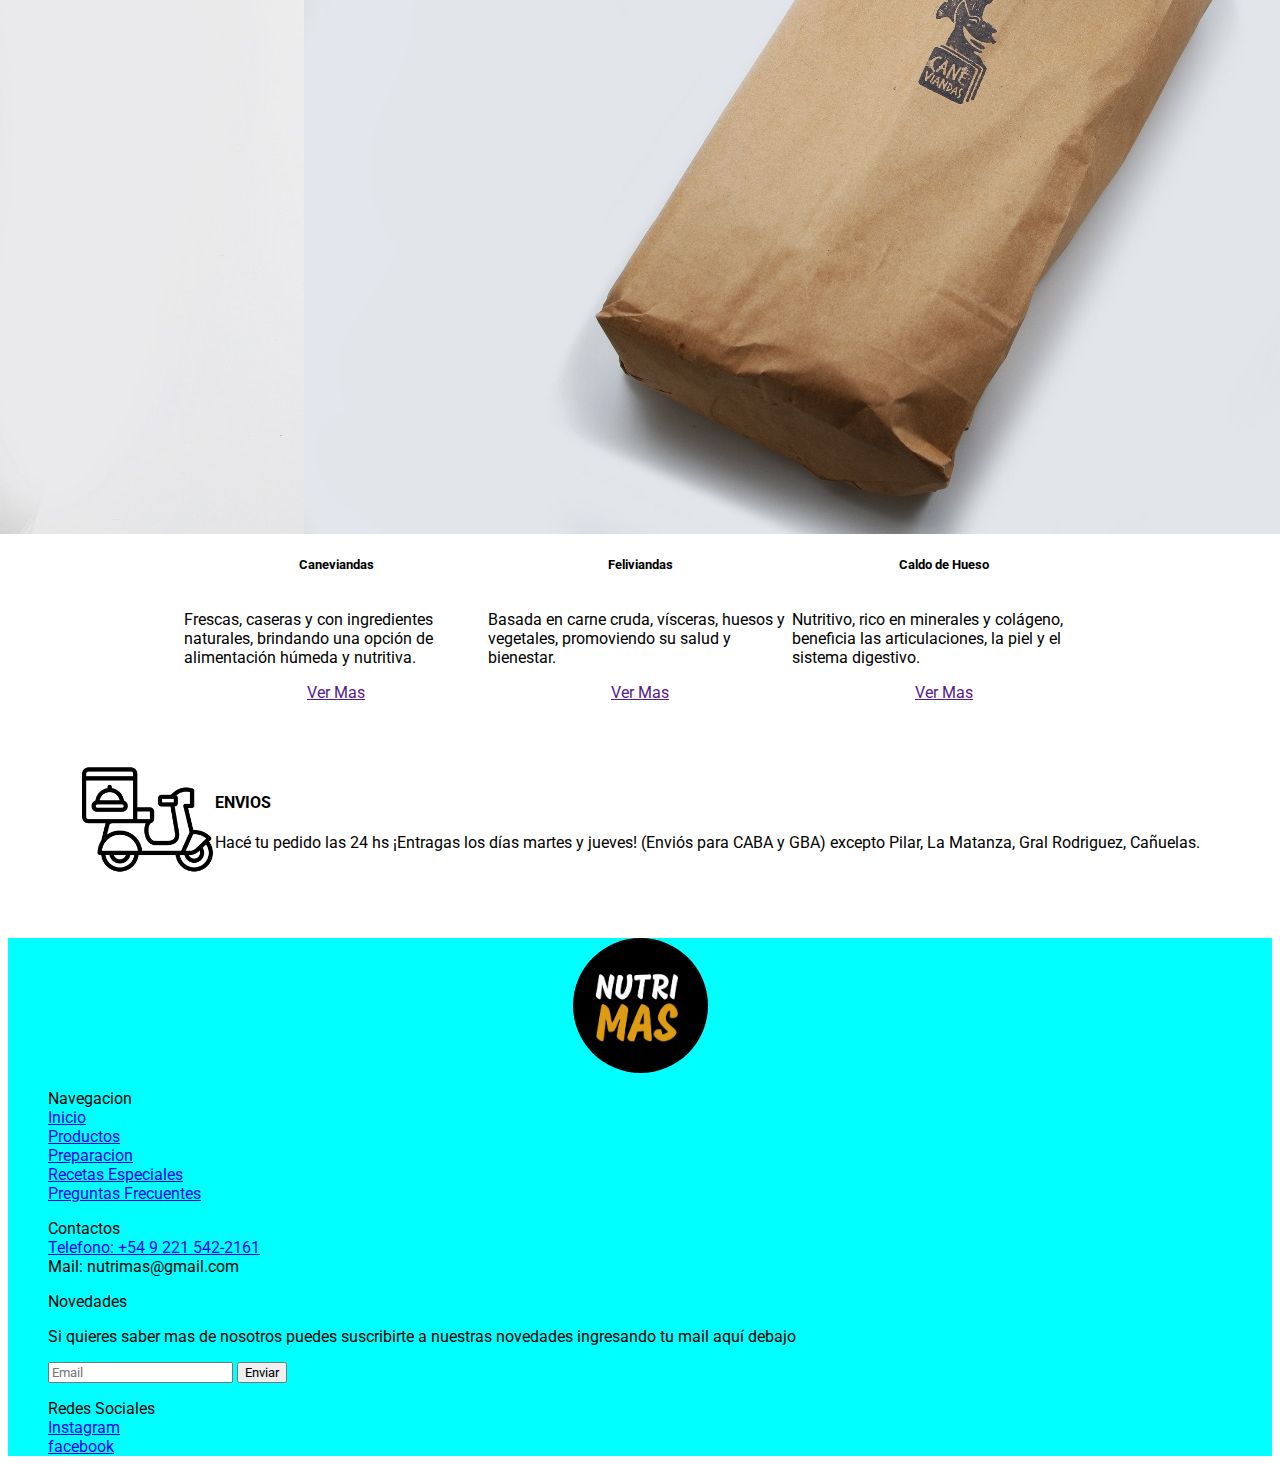
==== commit 042cdc1a: "responsive y scss" ====
--- a/pages/arma_tu_pedido.html
+++ b/pages/arma_tu_pedido.html
@@ -10,7 +10,7 @@
     <!-- Linkeamos favicon -->
     <link rel="shortcut icon" href="../media/logo_nutrimas.png" type="image/x-icon">
     <!-- linkeamos nuestro css -->
-    <link rel="stylesheet" href="../style.css">
+    <link rel="stylesheet" href="../css/styles.css">
 </head>
 
 <body>
@@ -89,7 +89,7 @@
         
         <!-- inicio de pedido -->
         <section>
-            <h2 class="row container-fluid pedido--titulo">arma tu pedido</h2>
+            <h2 class="row container-fluid pedido--titulo">Arma tu pedido</h2>
             <div class="container">
                 <div class="row row-cols-1 row-cols-md-3 g-4 pedido">
                     <div class="col col-md-6 col-lg-4">
--- a/css/styles.css
+++ b/css/styles.css
@@ -0,0 +1,346 @@
+@import url("https://fonts.googleapis.com/css2?family=Roboto&display=swap");
+h2 {
+  color: red;
+} /* agregamos la tipografia */
+* {
+  /* padding: 0;
+  margin: 0; */
+  font-family: "Roboto", sans-serif;
+}
+
+/* fin tipografia */
+/* inicio de nav  */
+header {
+  height: 14vh;
+}
+header ul {
+  padding: 0;
+  list-style: none;
+  display: flex;
+  justify-content: space-around;
+  align-items: center;
+}
+header img {
+  height: 14vh;
+  width: 14vh;
+  border-radius: 100%;
+  align-items: center;
+}
+
+/* fin de nav */
+.icono {
+  background-color: rgba(29, 7, 7, 0.6);
+  padding: 15%;
+  border-radius: 100%;
+  transition: 0.5s;
+}
+.icono:hover {
+  transform: scale(1.2);
+  transition: 0.4s;
+}
+
+/* inicio carrusel */
+/* .carousel-inner {
+    height: 70vh;
+    width: 85%;    
+    margin: auto;
+    } */
+/* fin carrusel */
+/* inicio de quienes somos */
+.somos {
+  padding: 2% 0 2% 0;
+  width: 99%;
+  margin: auto;
+  text-justify: inter-word;
+  text-align: justify;
+}
+.somos p {
+  text-indent: 5%;
+}
+
+/* fin de quienes somos */
+/* inicio de valores */
+.valores {
+  display: flex;
+  justify-content: center;
+  align-items: center;
+  text-align: justify;
+  text-justify: inter-word;
+}
+.valores p {
+  display: flex;
+  margin: auto;
+  width: 90%;
+  text-indent: 5%;
+}
+.valores h2 {
+  margin: auto;
+  width: 90%;
+}
+.valores img {
+  border-radius: 15%;
+  padding: 0 5% 0 5%;
+  rotate: 1.5deg;
+  transition: 1s;
+}
+.valores img:hover {
+  rotate: -1.5deg;
+  transition: 1s;
+}
+
+/* fin de valores */
+/* inicio de integrantes */
+.integrantes {
+  display: flex;
+  justify-content: center;
+  align-items: center;
+}
+.integrantes--titulo {
+  margin: 0;
+  padding: 2% 0 2% 5%;
+  display: flex;
+  justify-content: flex-start;
+  align-items: center;
+}
+.integrantes__card {
+  display: flex;
+  flex-direction: column;
+  justify-content: center;
+  align-items: center;
+}
+.integrantes__card__text {
+  color: rgba(0, 0, 0, 0);
+  padding: 0% 5% 0% 5%;
+  position: absolute;
+  bottom: 20%;
+  left: 0%;
+  display: flex;
+  text-indent: 20%;
+  text-align: justify;
+  text-justify: inter-word;
+}
+.integrantes__card__text:hover {
+  color: white;
+  background-color: rgba(0, 0, 0, 0.7);
+}
+
+/* fin de integrantes */
+/* inicio productos */
+.et_productos {
+  width: 90%;
+  margin: auto;
+  padding: 5% 0 0 0;
+  align-items: center;
+}
+.et_productos p {
+  text-indent: 5%;
+  text-align: justify;
+}
+.et_productos img {
+  border-color: white;
+  border-style: solid;
+  border-radius: 100%;
+}
+.et_productos__img {
+  display: flex;
+  justify-content: center;
+  align-items: center;
+}
+.et_productos__link {
+  width: 70%;
+  text-align: center;
+}
+
+/* fin de productos */
+/* inicio de ingredientes */
+.row--ingrediente {
+  padding: 1%;
+}
+
+.ingrediente {
+  display: flex;
+  justify-content: center;
+  align-items: center;
+  padding: 10px;
+  margin-bottom: 0%;
+}
+.ingrediente div {
+  display: flex;
+  justify-content: center;
+  align-items: center;
+}
+.ingrediente div:hover {
+  background-color: rgba(0, 0, 0, 0.4);
+}
+.ingrediente h5 {
+  background-color: rgba(0, 0, 0, 0.4);
+  padding: 1%;
+  border-radius: 10%;
+}
+
+@media (max-width: 768px) {
+  .ingrediente h5 {
+    font-size: medium;
+  }
+}
+@media (max-width: 410px) {
+  .ingrediente h5 {
+    font-size: x-small;
+  }
+}
+/* fin de ingredientes */
+/* inicio de receta */
+.receta {
+  display: flex;
+  justify-content: center;
+  align-items: center;
+  padding: 10px;
+  margin-bottom: 0%;
+}
+.receta div {
+  display: flex;
+  justify-content: center;
+  align-items: start;
+}
+.receta h5 {
+  background-color: rgba(0, 0, 0, 0.4);
+  padding: 1%;
+  border-radius: 10%;
+}
+
+/* fin de receta */
+/* inicio de preparacion */
+.preparacion--titulo, .receta--titulo, .ingrediente--titulo {
+  margin: 0;
+  padding: 2% 0 2% 5%;
+  display: flex;
+  justify-content: flex-start;
+  align-items: center;
+}
+
+/* fin de preparacion */
+/* inicio de pedido*/
+.pedido {
+  display: flex;
+  justify-content: center;
+  align-items: center;
+}
+.pedido--titulo {
+  margin: 0;
+  padding: 5% 0 2% 5%;
+  display: flex;
+  justify-content: flex-start;
+  align-items: center;
+}
+.pedido div {
+  display: flex;
+  flex-direction: column;
+  justify-content: center;
+  align-items: center;
+}
+
+/* fin de pedido */
+/* inicio de ubicacion */
+.ubicacion {
+  display: flex;
+  justify-content: center;
+  align-items: center;
+  height: 60vh;
+}
+.ubicacion iframe {
+  border-radius: 20px 0px 0px 0px;
+  height: 100%;
+}
+.ubicacion__map, .ubicacion__contacto {
+  padding: 0%;
+  height: 100%;
+}
+.ubicacion article {
+  height: 100%;
+  padding-left: 5%;
+  border-radius: 0px 0px 20px 0px;
+  background-color: aqua;
+  display: flex;
+  flex-direction: column;
+  justify-content: center;
+}
+.ubicacion li {
+  list-style: none;
+}
+
+@media (max-width: 767px) {
+  .ubicacion {
+    height: 75vh;
+  }
+  .ubicacion__map {
+    height: 60%;
+  }
+  .ubicacion__contacto {
+    height: 40%;
+  }
+}
+/* fin de ubicacion */
+/* inicio formulario */
+.mensaje {
+  display: flex;
+  justify-content: center;
+  align-items: center;
+}
+
+.formulario {
+  display: flex;
+  flex-direction: column;
+  align-items: flex-start;
+  width: 100%;
+}
+.formulario label {
+  width: 100%;
+  display: flex;
+  flex-direction: column;
+}
+.formulario textarea {
+  width: 100%;
+}
+
+/* fin formulario */
+/* inicio de envios */
+.envios {
+  padding: 2% 0 2% 0;
+  display: flex;
+  align-items: center;
+  justify-content: center;
+}
+.envios__img {
+  padding: 2% 0 2% 0;
+  display: flex;
+  align-items: center;
+  justify-content: center;
+}
+.envios img {
+  height: 15vh;
+  width: 15vh;
+}
+
+/* fin de envios */
+/* inicio foter */
+.fondo {
+  background-color: aqua;
+  list-style: none;
+}
+.fondo img {
+  height: 15vh;
+  width: 15vh;
+  border-radius: 100%;
+}
+.fondo li {
+  list-style: none;
+}
+.fondo__img {
+  display: flex;
+  justify-content: center;
+  align-items: center;
+}
+
+/* fin footer */
+
+/*# sourceMappingURL=styles.css.map */
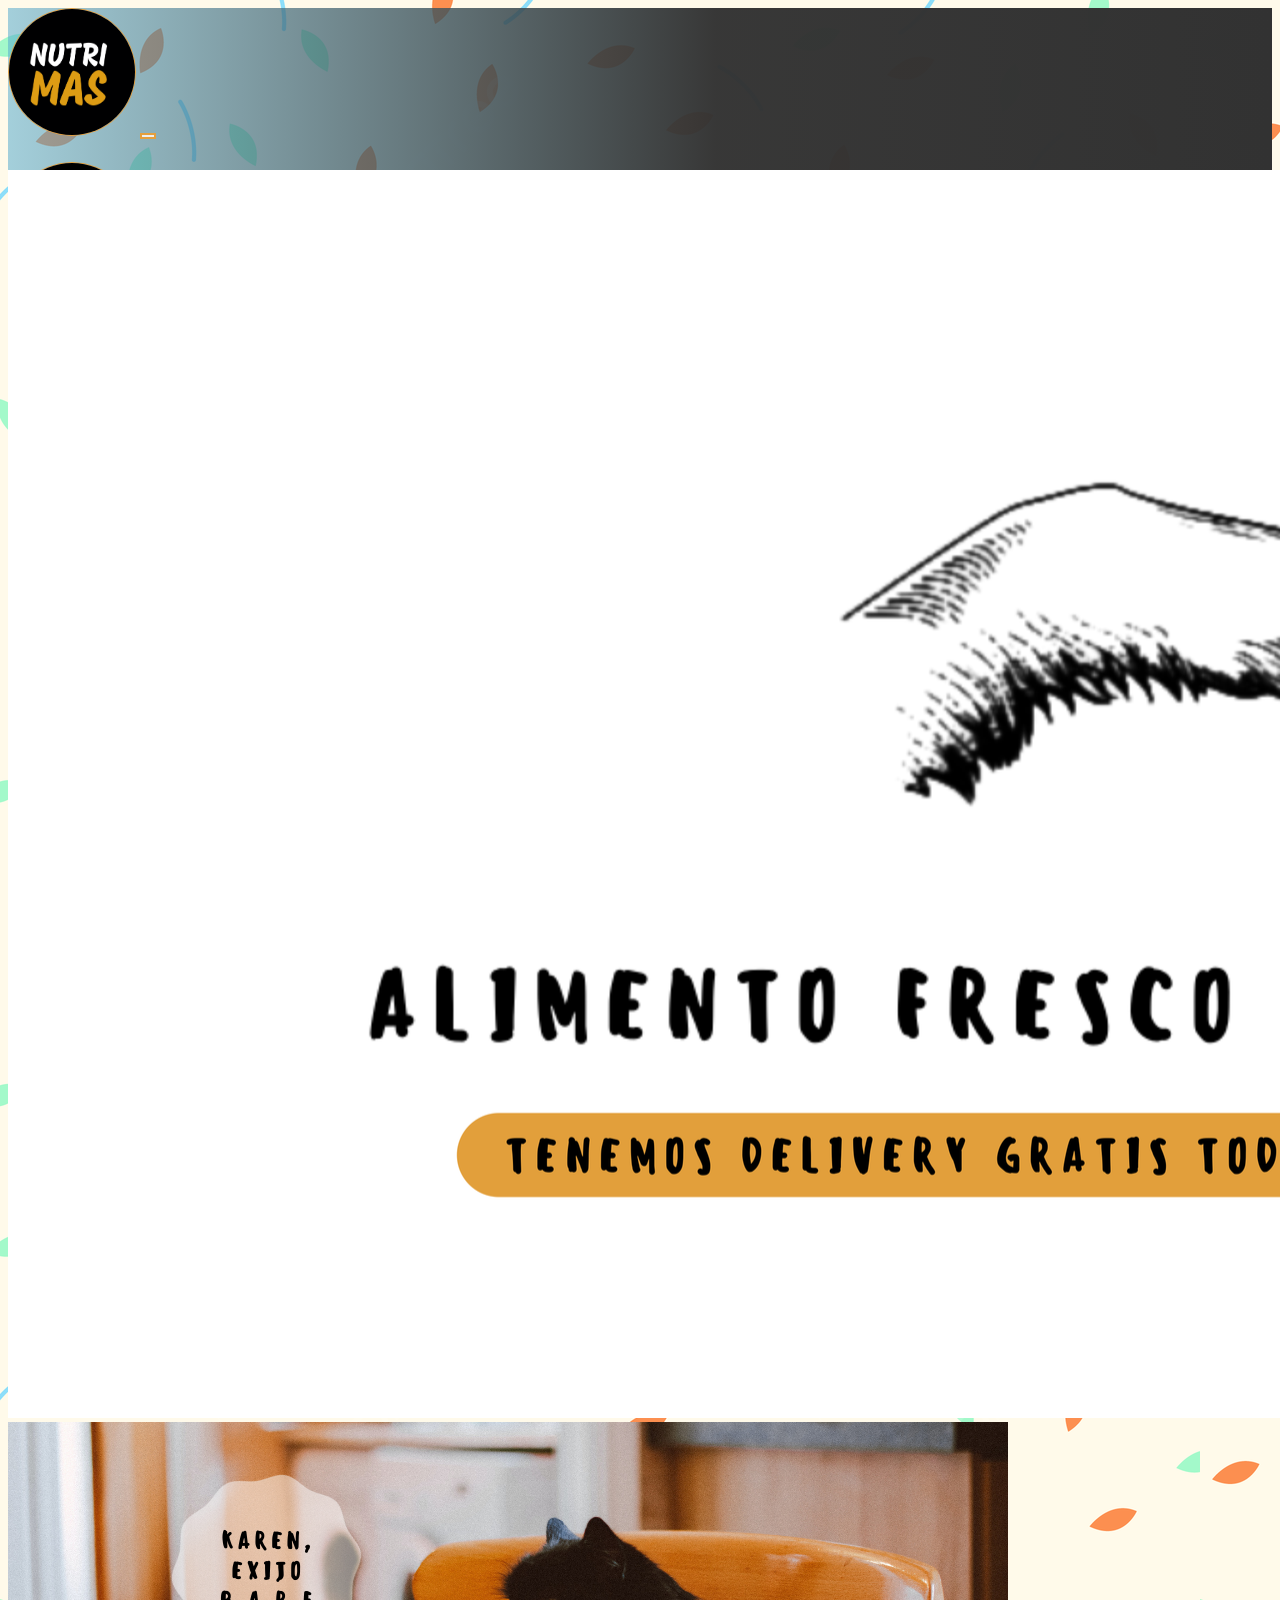
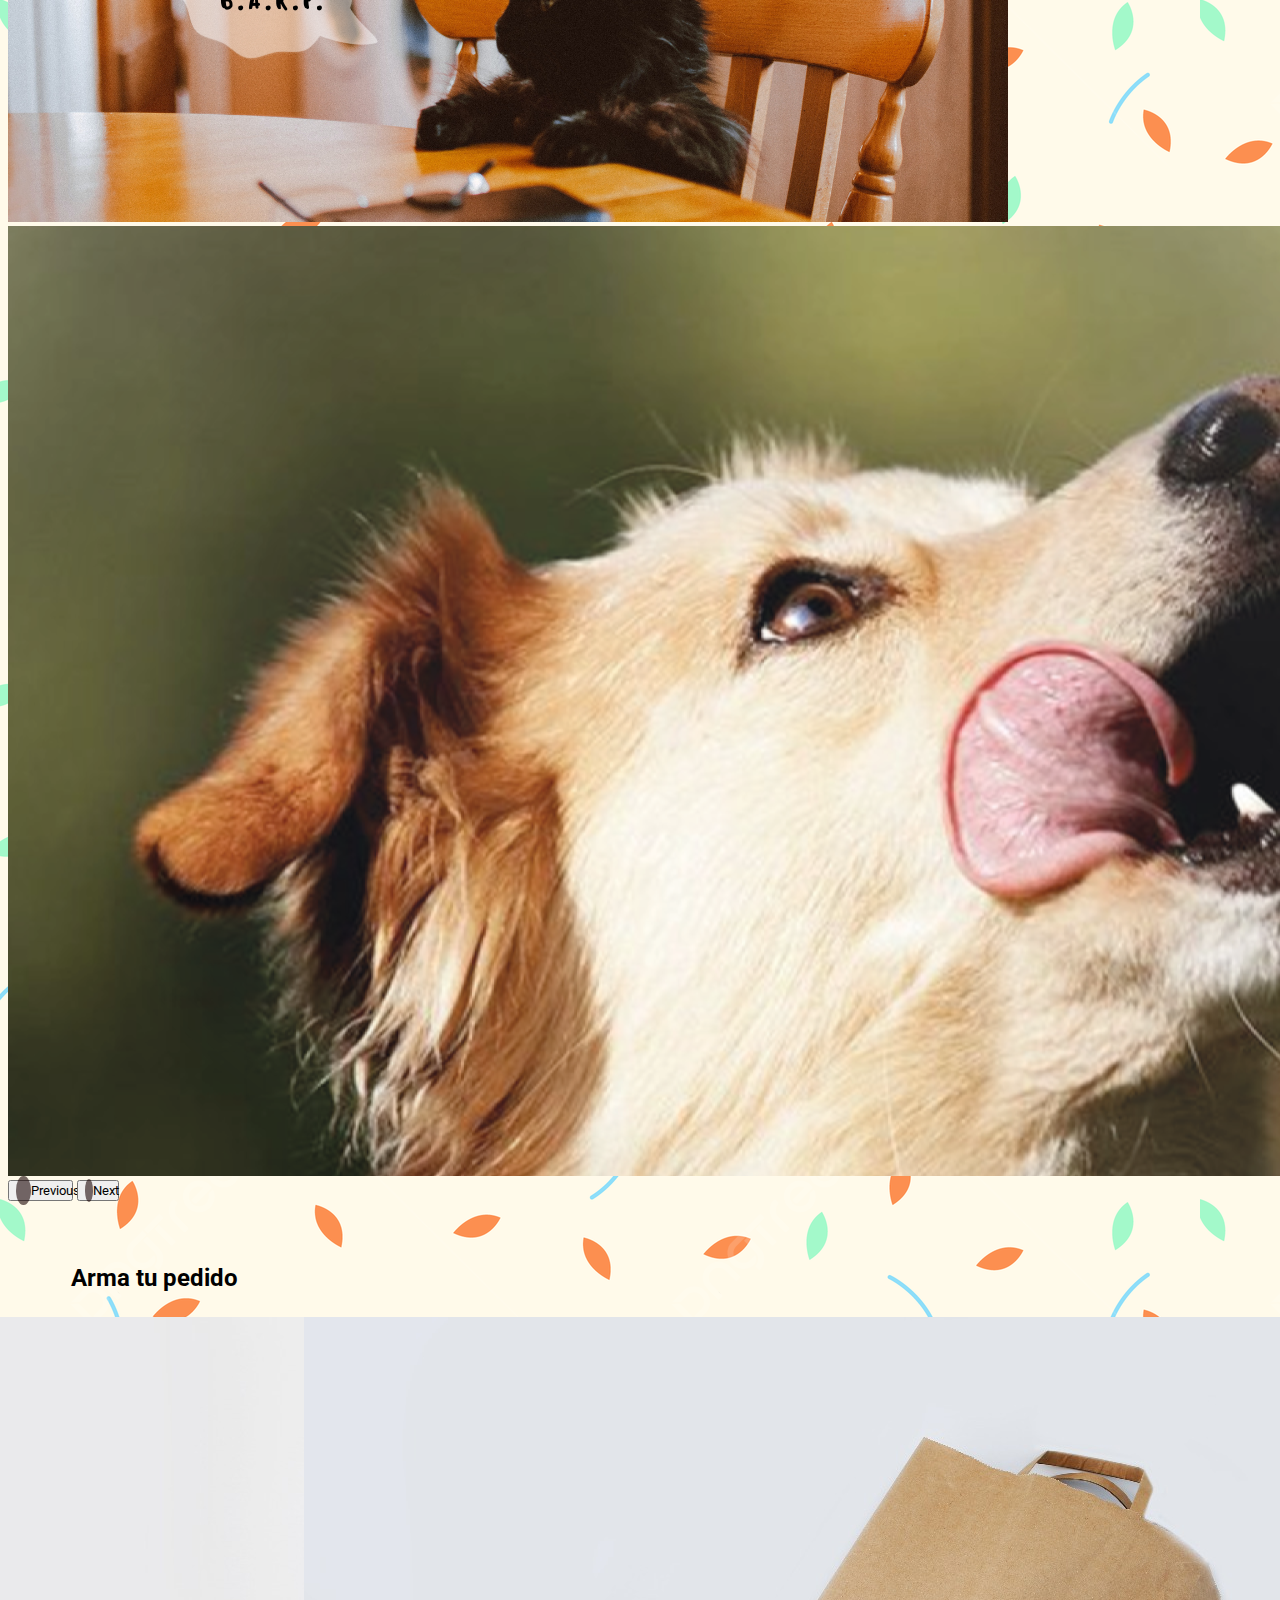
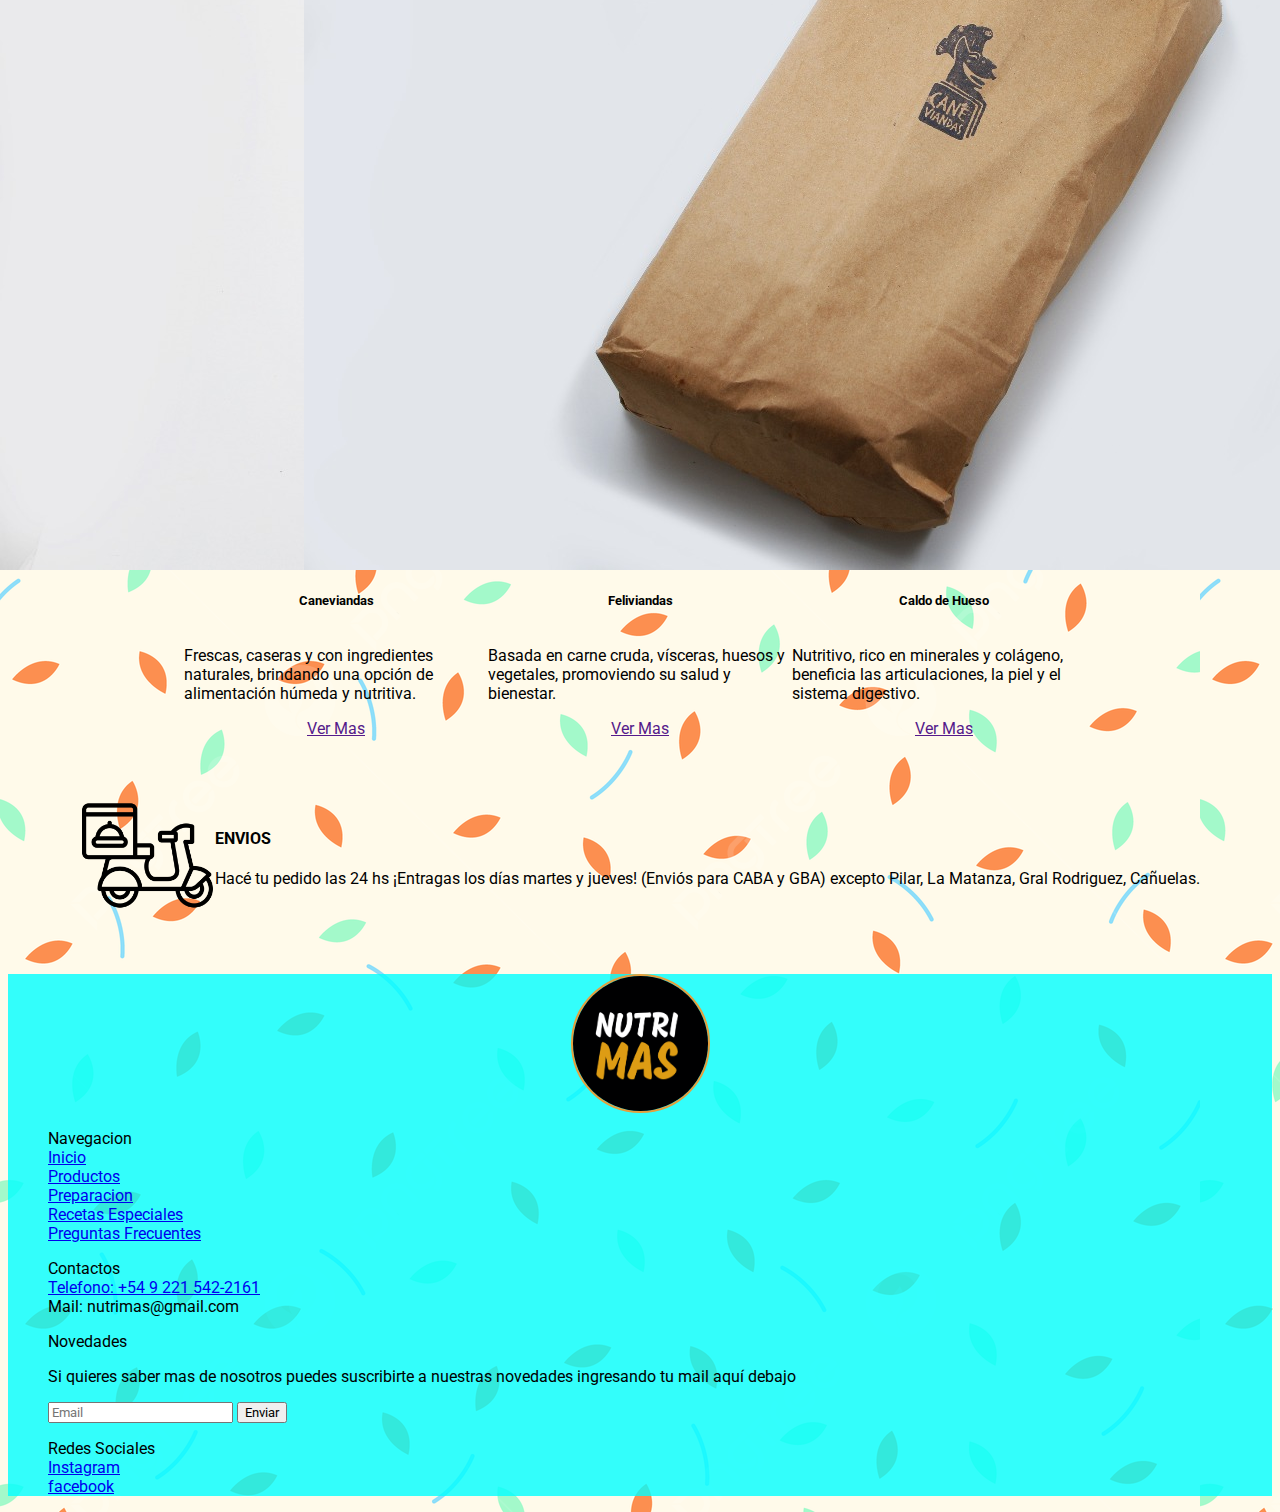
==== commit caa7e486: "PreEntrega3-Fernandez_Castillo_Nicolas" ====
--- a/pages/arma_tu_pedido.html
+++ b/pages/arma_tu_pedido.html
@@ -5,10 +5,14 @@
     <meta http-equiv="X-UA-Compatible" content="IE=edge">
     <meta name="viewport" content="width=device-width, initial-scale=1.0">
     <title>Nutrimas</title>
+    <!-- meta description -->
+    <meta name="description" content="NUTRIMAS: Viandas barf y transición barf naturales para mascotas. Alimentación húmeda y nutritiva. Atención personalizada y apoyo a emprendedores locales.">
+    <!-- keywords -->
+    <meta name="keywords" content="NUTRIMAS, viandas barf, transición barf, mascotas, alimentación húmeda, alimentación nutritiva, atención personalizada">
     <!-- Linkeamos Bootstrap -->
     <link href="https://cdn.jsdelivr.net/npm/bootstrap@5.3.0-alpha3/dist/css/bootstrap.min.css" rel="stylesheet" integrity="sha384-KK94CHFLLe+nY2dmCWGMq91rCGa5gtU4mk92HdvYe+M/SXH301p5ILy+dN9+nJOZ" crossorigin="anonymous">
     <!-- Linkeamos favicon -->
-    <link rel="shortcut icon" href="../media/logo_nutrimas.png" type="image/x-icon">
+    <link rel="shortcut icon" href="../media/Logos/logo_nutrimas.png" type="image/x-icon">
     <!-- linkeamos nuestro css -->
     <link rel="stylesheet" href="../css/styles.css">
 </head>
@@ -17,9 +21,9 @@
     <!-- inicio navbar -->
     <header>
         <!-- inicio de nav -->          
-        <nav class="navbar navbar-expand-lg bg-body-tertiary fixed-top">
+        <nav class="navbar navbar-expand-lg fixed-top">
             <div class="container-fluid">
-                <a class="navbar-brand" href="#"><img src="../media/logo_nutrimas.png" alt="logo_nutrimas"></a>
+                <a class="navbar-brand" href="#"><img src="../media/Logos/logo_nutrimas.png" alt="logo_nutrimas"></a>
                 <button class="navbar-toggler" type="button" data-bs-toggle="offcanvas" data-bs-target="#offcanvasNavbar" aria-controls="offcanvasNavbar" aria-label="Toggle navigation">
                     <span class="navbar-toggler-icon"></span>
                 </button>
@@ -31,7 +35,7 @@
                     <div class="offcanvas-body">
                         <ul class="navbar-nav justify-content-end flex-grow-1 pe-3">
                             <li class="nav-item">
-                                <a class="nav-link active" aria-current="page" href="../index.html">Inicio</a>
+                                <a class="nav-link" aria-current="page" href="../index.html">Inicio</a>
                             </li>
                             <li class="nav-item">
                                 <a class="nav-link" href="../pages/nosotros.html">Nosotros</a>
@@ -40,12 +44,12 @@
                                 <a class="nav-link dropdown-toggle" href="#" role="button" data-bs-toggle="dropdown" aria-expanded="false">Productos
                                 </a>
                                 <ul class="dropdown-menu">
-                                  <li><a class="dropdown-item" href="../pages/caneviandas.html"><img src="../media/foto_caneviandas.jpg" alt="Foto Caneviandas">Caneviandas</a></li>
-                                  <li><a class="dropdown-item" href="../pages/feliviandas.html"><img src="../media/foto_feliviandas.jpg" alt="Foto Feliviandas">Feliviandas</a></li>
+                                  <li><a class="dropdown-item" href="../pages/caneviandas.html"><img src="../media/Logos/foto_caneviandas.jpg" alt="Foto Caneviandas">Caneviandas</a></li>
+                                  <li><a class="dropdown-item" href="../pages/feliviandas.html"><img src="../media/Logos/foto_feliviandas.jpg" alt="Foto Feliviandas">Feliviandas</a></li>
                                 </ul>
                             </li>
                             <li class="nav-item">
-                                <a class="nav-link disabled" href="../pages/arma_tu_pedido.html">Arma tu Pedido</a>
+                                <a class="nav-link" href="../pages/arma_tu_pedido.html">Arma tu Pedido</a>
                             </li>
                             <li class="nav-item">
                                 <a class="nav-link" href="../pages/contacto.html">Contacto</a>
@@ -66,21 +70,21 @@
             <div id="carouselExampleAutoplaying" class="carousel slide" data-bs-ride="carousel">
                 <div class="carousel-inner">
                   <div class="carousel-item active">
-                    <img class="d-block w-100" src="../media/foto_01.png" alt="First slide">
+                    <img class="d-block w-100" src="../media/Carrusel/foto_01.png" alt="First slide">
                   </div>
                   <div class="carousel-item">
-                    <img class="d-block w-100" src="../media/exijo_barf.png" alt="Second slide">
+                    <img class="d-block w-100" src="../media/Carrusel/exijo_barf.png" alt="Second slide">
                   </div>
                   <div class="carousel-item">
-                    <img class="d-block w-100" src="../media/imagenes-facebook-portada.png" alt="Third slide">
+                    <img class="d-block w-100" src="../media/Carrusel/imagenes-facebook-portada.png" alt="Third slide">
                   </div>
                 </div>
                 <button class="carousel-control-prev" type="button" data-bs-target="#carouselExampleAutoplaying" data-bs-slide="prev">
-                    <span class="carousel-control-prev-icon" aria-hidden="true"></span>
+                    <span class="carousel-control-prev-icon icono" aria-hidden="true"></span>
                      <span class="visually-hidden">Previous</span>
                 </button>
                 <button class="carousel-control-next" type="button" data-bs-target="#carouselExampleAutoplaying" data-bs-slide="next">
-                    <span class="carousel-control-next-icon" aria-hidden="true"></span>
+                    <span class="carousel-control-next-icon icono" aria-hidden="true"></span>
                     <span class="visually-hidden">Next</span>
                 </button>
             </div>            
@@ -94,7 +98,7 @@
                 <div class="row row-cols-1 row-cols-md-3 g-4 pedido">
                     <div class="col col-md-6 col-lg-4">
                         <div class="card h-100" style="width: 19rem;">
-                            <img src="../media/IMG-20171204-WA0002.jpg" class="card-img-top" alt="Foto Producto">  
+                            <img src="../media/Productos/IMG-20171204-WA0002.jpg" class="card-img-top" alt="Foto Producto">  
                             <div class="card-body">          
                                 <h5 class="card-title">Caneviandas</h5>
                                 <p class="card-text">Frescas, caseras y con ingredientes naturales, brindando una opción de alimentación húmeda y nutritiva.</p>
@@ -105,7 +109,7 @@
                 
                     <div class="col col-md-6 col-lg-4">
                         <div class="card h-100" style="width: 19rem;">
-                            <img src="../media/IMG-20171204-WA0004.jpg" class="card-img-top" alt="Foto Producto"> 
+                            <img src="../media/Productos/IMG-20171204-WA0004.jpg" class="card-img-top" alt="Foto Producto"> 
                             <div class="card-body">             
                                 <h5 class="card-title">Feliviandas</h5>
                                 <p class="card-text">Basada en carne cruda, vísceras, huesos y vegetales, promoviendo su salud y bienestar.</p>
@@ -116,7 +120,7 @@
 
                     <div class="col col-md-6 col-lg-4">
                         <div class="card h-100" style="width: 19rem;">
-                            <img src="../media/IMG-20171204-WA0005.jpg" class="card-img-top" alt="Foto Producto">  
+                            <img src="../media/Productos/IMG-20171204-WA0005.jpg" class="card-img-top" alt="Foto Producto">  
                             <div class="card-body">            
                                 <h5 class="card-title">Caldo de Hueso</h5>
                                 <p class="card-text">Nutritivo, rico en minerales y colágeno, beneficia las articulaciones, la piel y el sistema digestivo.</p>
@@ -134,7 +138,7 @@
             <div class="container-fluid">
                 <div class="row envios">
                     <div class="col-sm-3 col-md-2 envios__img">
-                        <img src="../media/entrega-de-comida.png" alt="Camion de envios">
+                        <img src="../media/Logos/entrega-de-comida.png" alt="Camion de envios">
                     </div>
                         <!-- inicio de article -->
                     <div class="col-9 col-sm-8 col-lg-6">
@@ -158,7 +162,7 @@
             <div class="row fondo">
                 <!-- logo -->
                 <div class="col-12 col-md-2 fondo__img">
-                    <img src="../media/logo_nutrimas.png" alt="Logo Nutrimas">
+                    <img src="../media/Logos/logo_nutrimas.png" alt="Logo Nutrimas">
                 </div>
                 <!-- fin logo -->                
                 <div class="col-md-3">                    
--- a/css/styles.css
+++ b/css/styles.css
@@ -1,17 +1,21 @@
 @import url("https://fonts.googleapis.com/css2?family=Roboto&display=swap");
-h2 {
-  color: red;
-} /* agregamos la tipografia */
+body {
+  background-image: url("/media/fondo.jpg");
+}
+
+/* agregamos la tipografia */
 * {
-  /* padding: 0;
-  margin: 0; */
   font-family: "Roboto", sans-serif;
 }
 
 /* fin tipografia */
 /* inicio de nav  */
 header {
-  height: 14vh;
+  height: 18vh;
+}
+header nav {
+  background: rgb(87, 171, 206);
+  background: linear-gradient(90deg, rgba(87, 171, 206, 0.544030112) 0%, rgba(50, 50, 50, 0.9726015406) 56%, rgb(50, 50, 50) 100%);
 }
 header ul {
   padding: 0;
@@ -19,15 +23,29 @@
   display: flex;
   justify-content: space-around;
   align-items: center;
+}
+header .nav-link, header .active {
+  color: #E59F3D;
 }
 header img {
   height: 14vh;
   width: 14vh;
   border-radius: 100%;
   align-items: center;
+  border: #E59F3D solid 1.5px;
+}
+header .navbar-toggler {
+  border: #E59F3D solid 2px;
+}
+header .navbar-toggler-icon {
+  background-image: url("data:image/svg+xml,%3csvg xmlns='http://www.w3.org/2000/svg' width='30' height='30' viewBox='0 0 30 30'%3e%3cpath stroke='rgba(229, 159, 61)' stroke-linecap='round' stroke-miterlimit='10' stroke-width='2' d='M4 7h22M4 15h22M4 23h22'/%3e%3c/svg%3e");
+}
+header .btn-close {
+  background-image: url("data:image/svg+xml,%3csvg xmlns='http://www.w3.org/2000/svg' viewBox='0 0 16 16' fill='%23000'%3e%3cpath stroke='rgba(229, 159, 61)' d='M.293.293a1 1 0 0 1 1.414 0L8 6.586 14.293.293a1 1 0 1 1 1.414 1.414L9.414 8l6.293 6.293a1 1 0 0 1-1.414 1.414L8 9.414l-6.293 6.293a1 1 0 0 1-1.414-1.414L6.586 8 .293 1.707a1 1 0 0 1 0-1.414z'/%3e%3c/svg%3e");
 }
 
 /* fin de nav */
+/* iconos carousel*/
 .icono {
   background-color: rgba(29, 7, 7, 0.6);
   padding: 15%;
@@ -39,13 +57,6 @@
   transition: 0.4s;
 }
 
-/* inicio carrusel */
-/* .carousel-inner {
-    height: 70vh;
-    width: 85%;    
-    margin: auto;
-    } */
-/* fin carrusel */
 /* inicio de quienes somos */
 .somos {
   padding: 2% 0 2% 0;
@@ -137,9 +148,9 @@
   text-align: justify;
 }
 .et_productos img {
-  border-color: white;
   border-style: solid;
   border-radius: 100%;
+  border: #E59F3D solid 2px;
 }
 .et_productos__img {
   display: flex;
@@ -147,11 +158,44 @@
   align-items: center;
 }
 .et_productos__link {
-  width: 70%;
+  width: 100%;
   text-align: center;
 }
-
-/* fin de productos */
+.et_productos__link .row {
+  margin: 5%;
+}
+.et_productos__link .btncane {
+  background: rgb(46, 92, 111);
+  background: linear-gradient(90deg, rgb(46, 92, 111) 72%, rgb(82, 127, 142) 100%);
+  border: #E59F3D solid 1.5px;
+  border-radius: 8px;
+  padding: 5px;
+  margin: 1%;
+  box-shadow: 0 8px 16px 0 rgba(0, 0, 0, 0.2), 0 6px 20px 0 rgba(0, 0, 0, 0.19);
+}
+.et_productos__link .btncane:hover {
+  box-shadow: 0 12px 16px 0 rgba(0, 0, 0, 0.24), 0 17px 50px 0 rgba(0, 0, 0, 0.19);
+}
+.et_productos__link .btncane a {
+  color: #E59F3D;
+  text-decoration: none;
+}
+.et_productos__link .btnfeli {
+  background: rgb(121, 52, 129);
+  background: linear-gradient(90deg, rgb(121, 52, 129) 86%, rgb(153, 68, 132) 97%);
+  border: #E59F3D solid 1.5px;
+  border-radius: 8px;
+  padding: 5px;
+  margin: 1%;
+  box-shadow: 0 8px 16px 0 rgba(0, 0, 0, 0.2), 0 6px 20px 0 rgba(0, 0, 0, 0.19);
+}
+.et_productos__link .btnfeli:hover {
+  box-shadow: 0 12px 16px 0 rgba(0, 0, 0, 0.24), 0 17px 50px 0 rgba(0, 0, 0, 0.19);
+}
+.et_productos__link .btnfeli a {
+  color: #E59F3D;
+  text-decoration: none;
+} /* fin de productos */
 /* inicio de ingredientes */
 .row--ingrediente {
   padding: 1%;
@@ -324,13 +368,14 @@
 /* fin de envios */
 /* inicio foter */
 .fondo {
-  background-color: aqua;
+  background-color: rgba(0, 255, 255, 0.8);
   list-style: none;
 }
 .fondo img {
   height: 15vh;
   width: 15vh;
   border-radius: 100%;
+  border: #E59F3D solid 2px;
 }
 .fondo li {
   list-style: none;
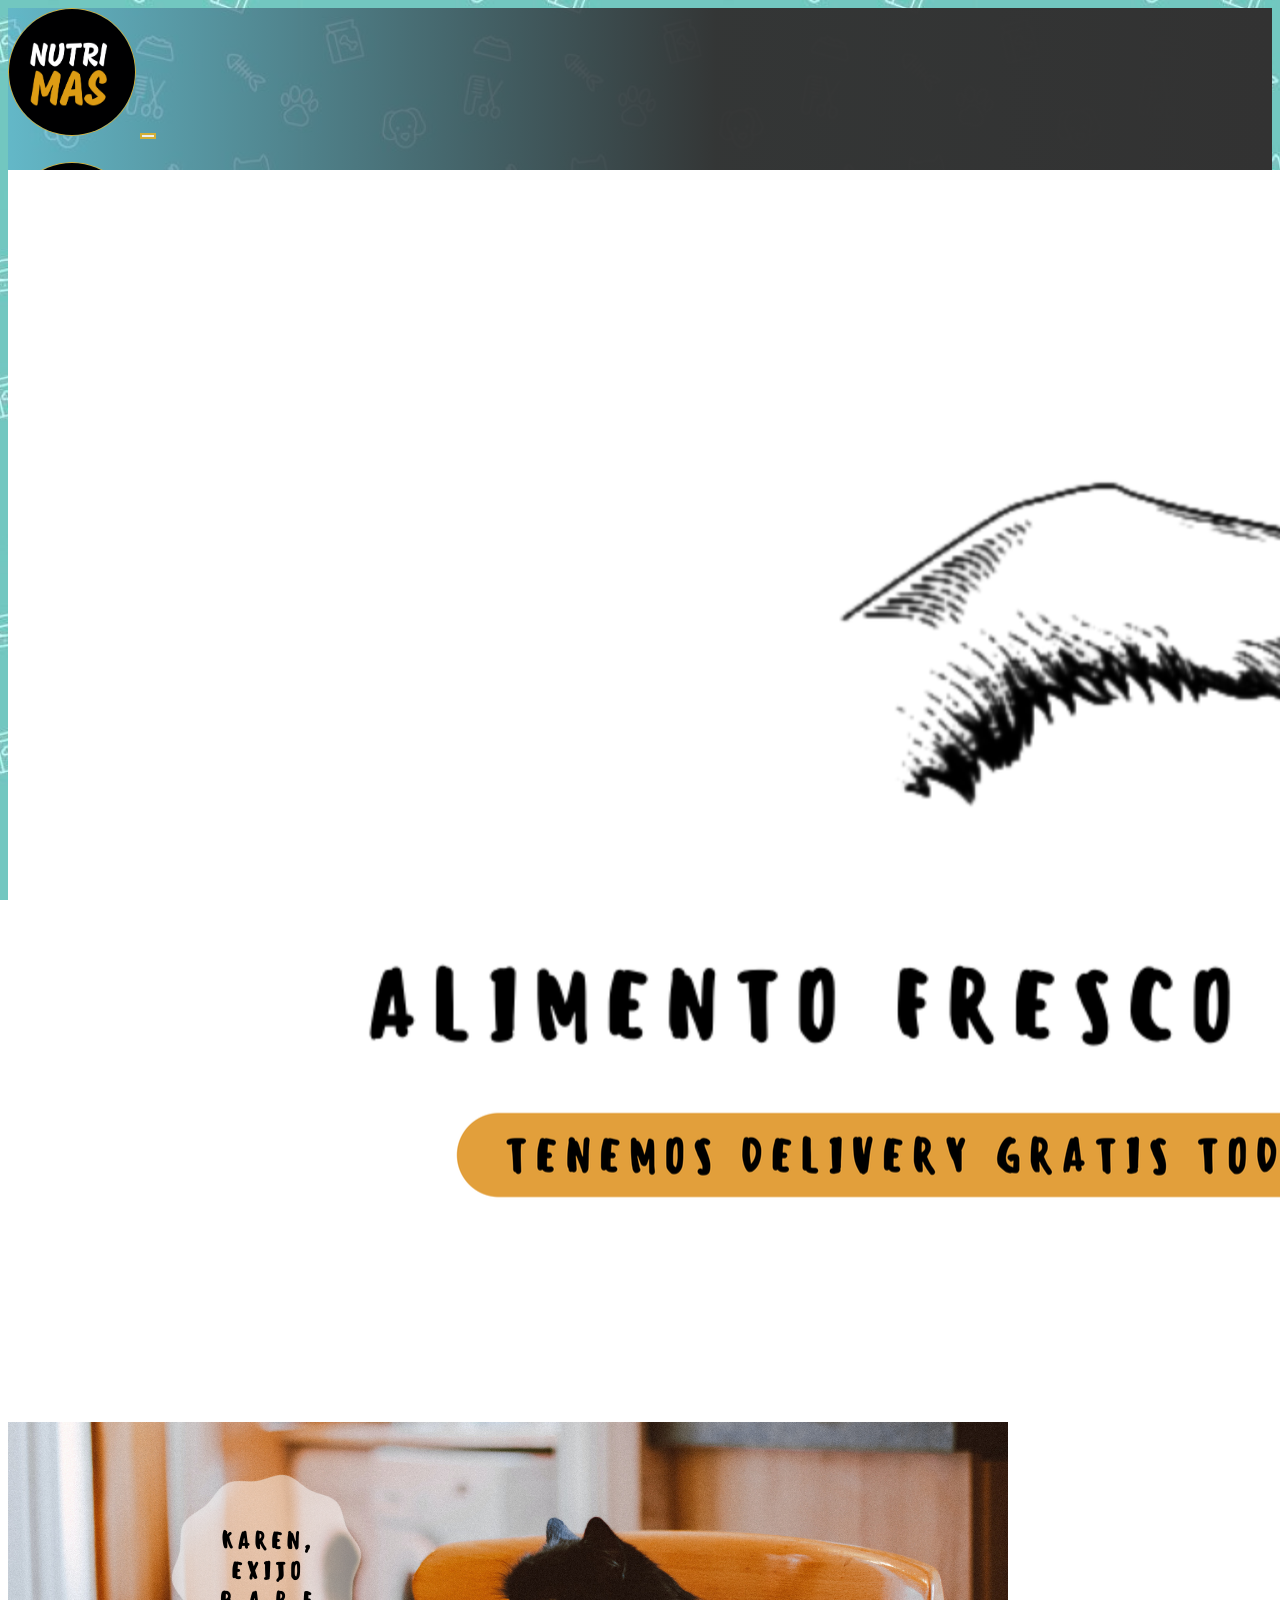
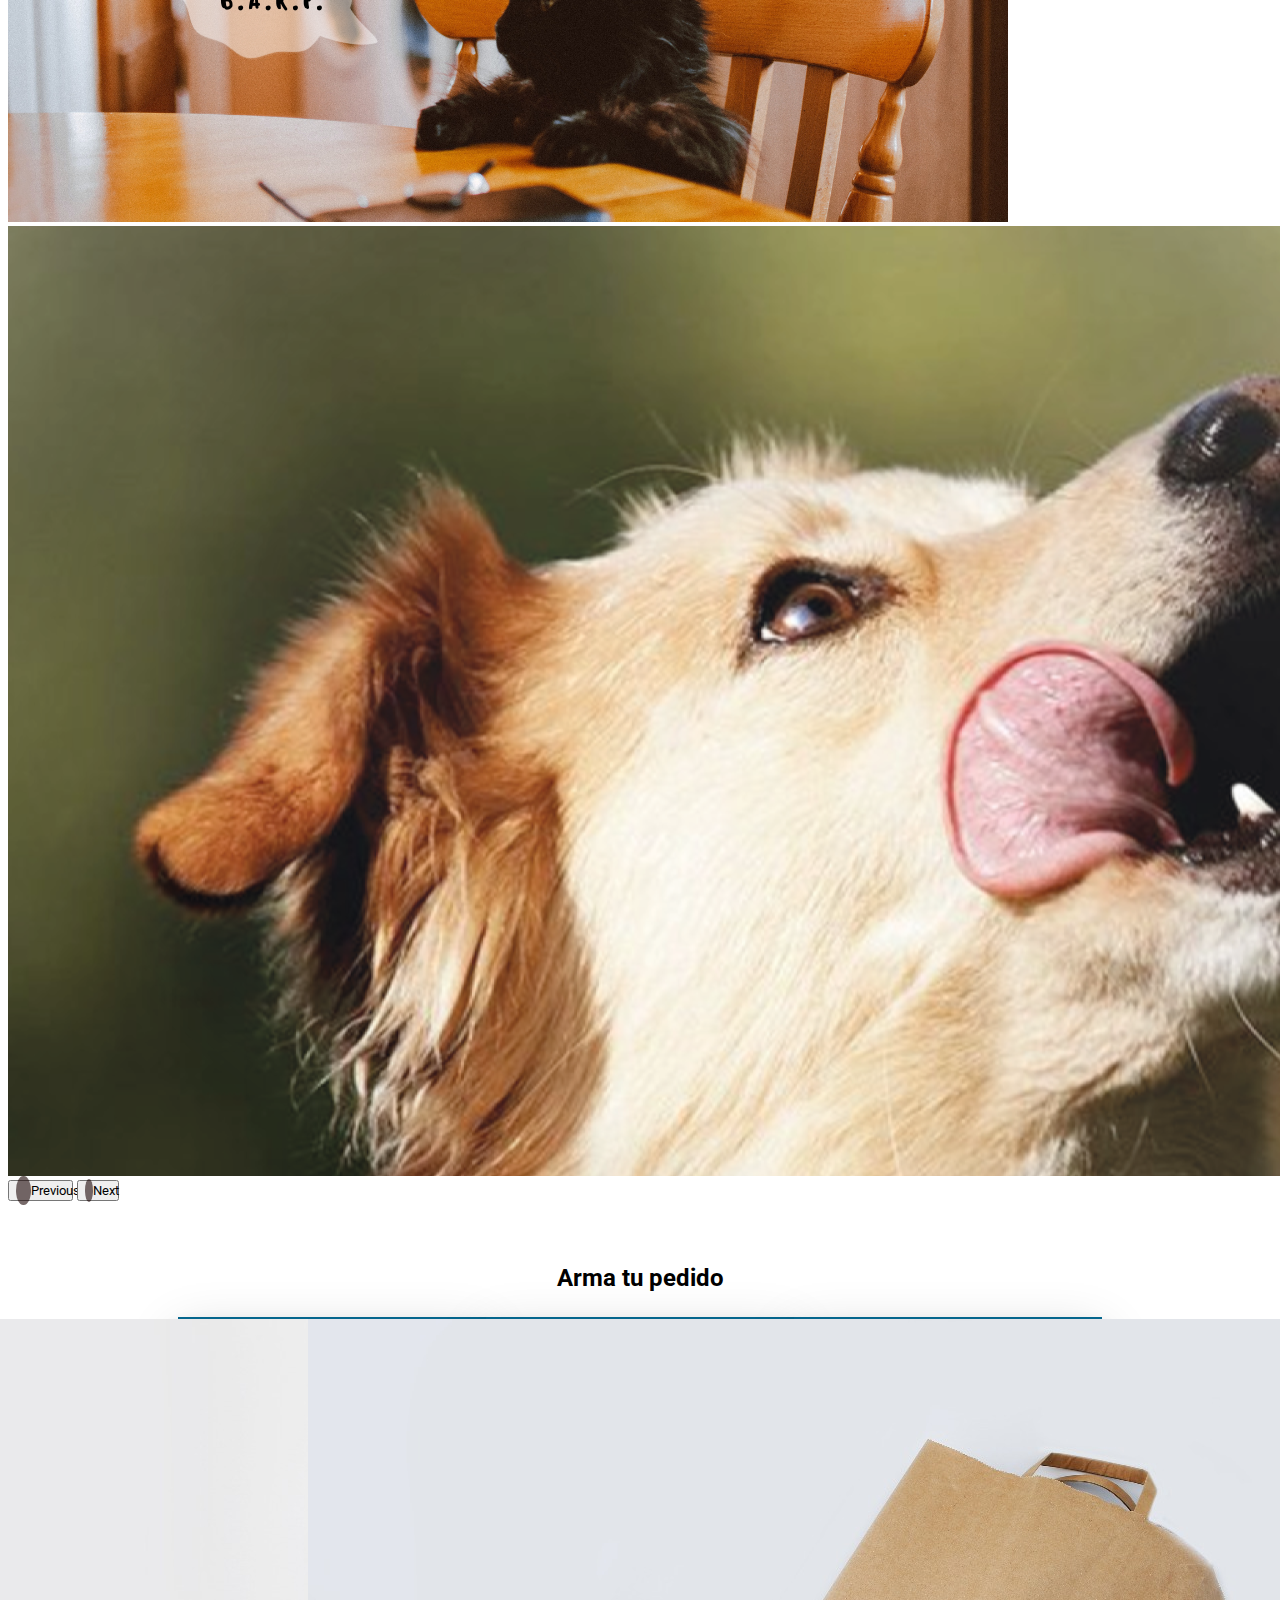
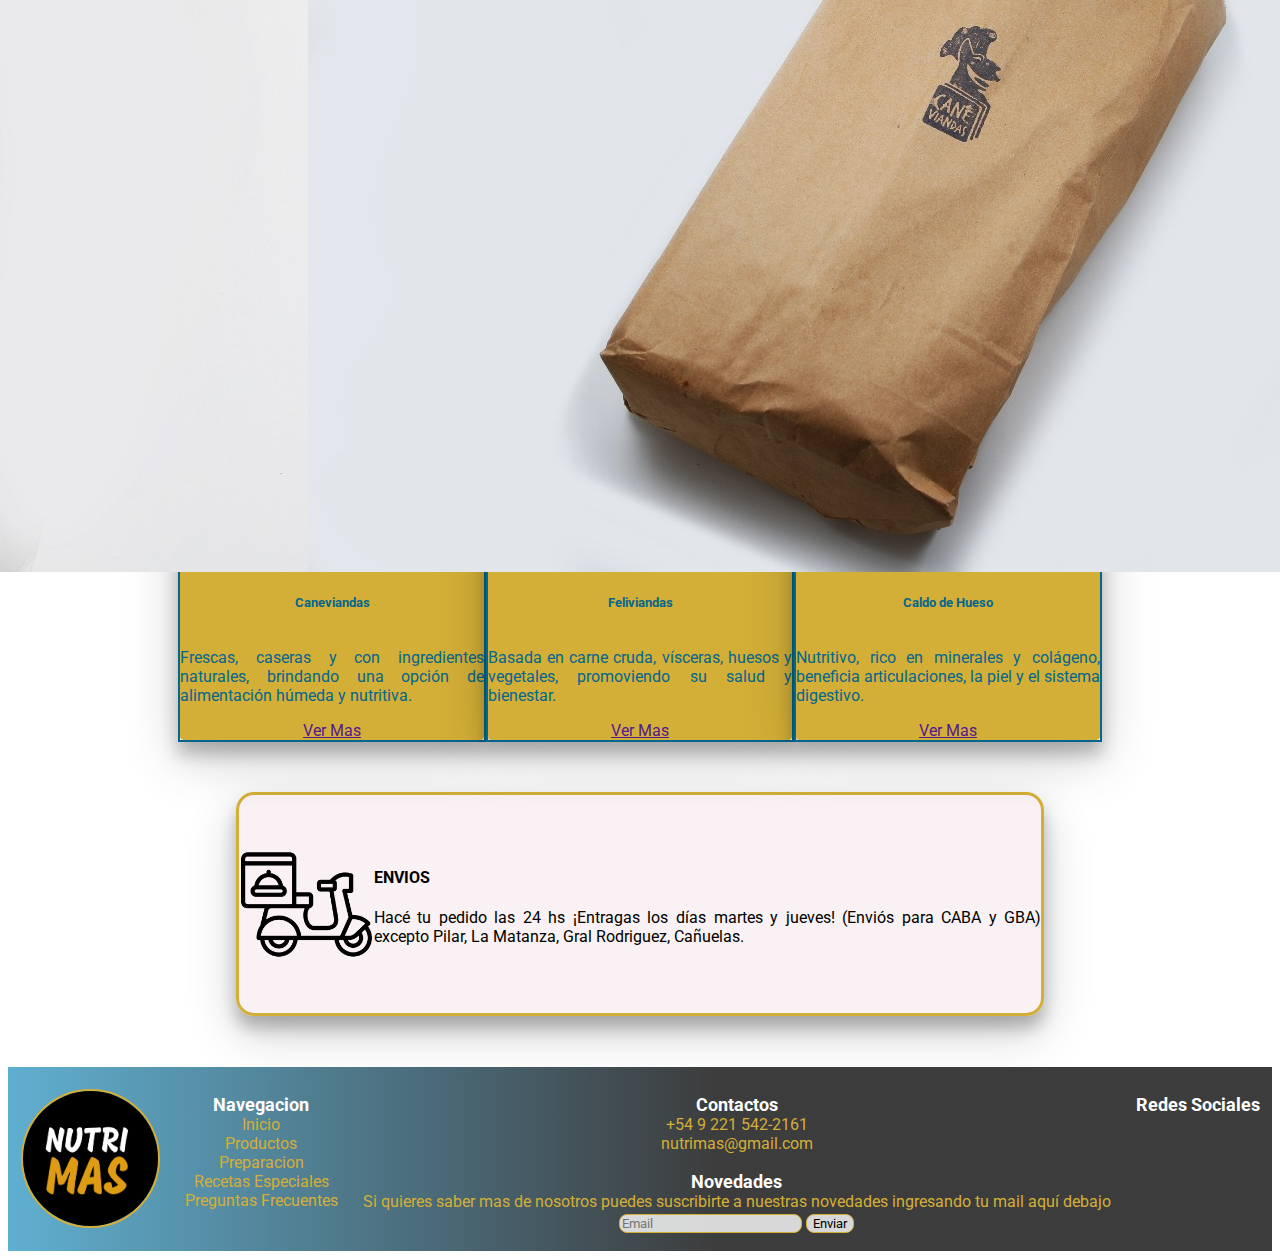
==== commit 69a60818: "Proyecto Final" ====
--- a/pages/arma_tu_pedido.html
+++ b/pages/arma_tu_pedido.html
@@ -29,7 +29,7 @@
                 </button>
                 <div class="offcanvas offcanvas-end" tabindex="-1" id="offcanvasNavbar" aria-labelledby="offcanvasNavbarLabel">
                     <div class="offcanvas-header">
-                      <h5 class="offcanvas-title" id="offcanvasNavbarLabel"><img src="../media/logo_nutrimas.png" alt="logo_nutrimas"></h5>
+                      <h5 class="offcanvas-title" id="offcanvasNavbarLabel"><img src="../media/Logos/logo_nutrimas.png" alt="logo_nutrimas"></h5>
                       <button type="button" class="btn-close" data-bs-dismiss="offcanvas" aria-label="Close"></button>
                     </div>
                     <div class="offcanvas-body">
@@ -44,8 +44,8 @@
                                 <a class="nav-link dropdown-toggle" href="#" role="button" data-bs-toggle="dropdown" aria-expanded="false">Productos
                                 </a>
                                 <ul class="dropdown-menu">
-                                  <li><a class="dropdown-item" href="../pages/caneviandas.html"><img src="../media/Logos/foto_caneviandas.jpg" alt="Foto Caneviandas">Caneviandas</a></li>
-                                  <li><a class="dropdown-item" href="../pages/feliviandas.html"><img src="../media/Logos/foto_feliviandas.jpg" alt="Foto Feliviandas">Feliviandas</a></li>
+                                  <li><a class="dropdown-item" href="../pages/caneviandas.html"><img src="../media/Logos/foto_caneviandas.jpg" alt="Foto Caneviandas"> Caneviandas</a></li>
+                                  <li><a class="dropdown-item" href="../pages/feliviandas.html"><img src="../media/Logos/foto_feliviandas.jpg" alt="Foto Feliviandas"> Feliviandas</a></li>
                                 </ul>
                             </li>
                             <li class="nav-item">
@@ -123,7 +123,7 @@
                             <img src="../media/Productos/IMG-20171204-WA0005.jpg" class="card-img-top" alt="Foto Producto">  
                             <div class="card-body">            
                                 <h5 class="card-title">Caldo de Hueso</h5>
-                                <p class="card-text">Nutritivo, rico en minerales y colágeno, beneficia las articulaciones, la piel y el sistema digestivo.</p>
+                                <p class="card-text">Nutritivo, rico en minerales y colágeno, beneficia articulaciones, la piel y el sistema digestivo.</p>
                                 <a href="" class="btn btn-primary">Ver Mas</a>
                             </div>
                         </div>
@@ -137,11 +137,11 @@
         <section>
             <div class="container-fluid">
                 <div class="row envios">
-                    <div class="col-sm-3 col-md-2 envios__img">
+                    <div class="col-11 col-sm-3 col-md-4 col-lg-3 col-xl-2 envios__img">
                         <img src="../media/Logos/entrega-de-comida.png" alt="Camion de envios">
                     </div>
                         <!-- inicio de article -->
-                    <div class="col-9 col-sm-8 col-lg-6">
+                    <div class="col-11 col-sm-8 col-lg-8">
                         <article>            
                             <h4>ENVIOS</h4>
                             <p>Hacé tu pedido las 24 hs ¡Entragas los días martes y jueves! (Enviós para CABA y GBA) excepto Pilar, La Matanza, Gral Rodriguez, Cañuelas.</p>
@@ -169,19 +169,19 @@
                     <nav>
                         <ul class="navegacion">Navegacion
                             <li><a href="../index.html">Inicio</a></li>
-                            <li><a href="#productos">Productos</a></li>
-                            <li><a href="#productos">Preparacion</a></li>
-                            <li><a href="#productos">Recetas Especiales</a></li>
-                            <li><a href="./pages/.html">Preguntas Frecuentes</a></li>
+                            <li><a href="../index.html#productos">Productos</a></li>
+                            <li><a href="../index.html#productos">Preparacion</a></li>
+                            <li><a href="../index.html#productos">Recetas Especiales</a></li>
+                            <li><a href="../index.html#productos">Preguntas Frecuentes</a></li>
                         </ul>
                     </nav>
                 </div>
-                <div class="col-md-5">
+                <div class="col-10 col-sm-8 col-md-5 col-xl-4">
                     <div class="row">
                         <div class="col-">
                             <ul>Contactos
-                                <li><a href="https://api.whatsapp.com/send?phone=5492215422161"> Telefono: +54 9 221 542-2161</a></li>
-                                <li>Mail: nutrimas@gmail.com</li>
+                                <li><i class="fi fi-brands-whatsapp"></i><a href="https://api.whatsapp.com/send?phone=5492215422161"> +54 9 221 542-2161</a></li>
+                                <li><i class="fi fi-rr-envelope"></i> nutrimas@gmail.com</li>
                             </ul>
                         </div>
                         <div class="col-">
@@ -197,8 +197,8 @@
                 </div>
                 <div class="col-md-2">
                     <ul>Redes Sociales
-                        <li><a href="https://www.instagram.com/caneviandasbarf/?hl=es&__coig_restricted=1">Instagram</a></li>
-                        <li><a href="https://www.facebook.com/1791435711141234/posts/seguinos-en-instagram-nombre-de-usuario-caneviandasbarfhttpswwwinstagramcomcanev/2906678169616977/">facebook</a></li>
+                        <li><a href="https://www.instagram.com/caneviandasbarf/?hl=es&__coig_restricted=1" class="insta"><i class="fi fi-brands-instagram"></i></a></li>
+                        <li><a href="https://www.facebook.com/1791435711141234/posts/seguinos-en-instagram-nombre-de-usuario-caneviandasbarfhttpswwwinstagramcomcanev/2906678169616977/" class="face"><i class="fi fi-brands-facebook"></i></a></li>
                     </ul>
                 </div>                                   
             </div>
--- a/css/styles.css
+++ b/css/styles.css
@@ -1,6 +1,12 @@
+@import url("https://cdn-uicons.flaticon.com/uicons-brands/css/uicons-brands.css");
+@import url("https://cdn-uicons.flaticon.com/uicons-regular-rounded/css/uicons-regular-rounded.css");
 @import url("https://fonts.googleapis.com/css2?family=Roboto&display=swap");
+/* fondo de pantalla */
 body {
-  background-image: url("/media/fondo.jpg");
+  background-image: url("../../media/fondo4.jpg");
+  background-attachment: fixed;
+  background-position: center;
+  background-size: 75vh;
 }
 
 /* agregamos la tipografia */
@@ -17,6 +23,15 @@
   background: rgb(87, 171, 206);
   background: linear-gradient(90deg, rgba(87, 171, 206, 0.544030112) 0%, rgba(50, 50, 50, 0.9726015406) 56%, rgb(50, 50, 50) 100%);
 }
+header nav .show {
+  background: rgb(87, 171, 206);
+  background: linear-gradient(90deg, rgba(87, 171, 206, 0.65) 0%, rgba(50, 50, 50, 0.8) 56%, rgba(50, 50, 50, 0.85) 100%);
+}
+header nav .dropdown-item:hover {
+  background: rgb(87, 171, 206);
+  background: linear-gradient(90deg, rgba(87, 171, 206, 0.65) 0%, rgba(50, 50, 50, 0.8) 56%, rgba(50, 50, 50, 0.85) 100%);
+  color: #D4AF37;
+}
 header ul {
   padding: 0;
   list-style: none;
@@ -24,18 +39,18 @@
   justify-content: space-around;
   align-items: center;
 }
-header .nav-link, header .active {
-  color: #E59F3D;
+header .nav-link, header .active, header .dropdown-item {
+  color: #D4AF37;
 }
 header img {
   height: 14vh;
   width: 14vh;
   border-radius: 100%;
   align-items: center;
-  border: #E59F3D solid 1.5px;
+  border: #D4AF37 solid 1.5px;
 }
 header .navbar-toggler {
-  border: #E59F3D solid 2px;
+  border: #D4AF37 solid 2px;
 }
 header .navbar-toggler-icon {
   background-image: url("data:image/svg+xml,%3csvg xmlns='http://www.w3.org/2000/svg' width='30' height='30' viewBox='0 0 30 30'%3e%3cpath stroke='rgba(229, 159, 61)' stroke-linecap='round' stroke-miterlimit='10' stroke-width='2' d='M4 7h22M4 15h22M4 23h22'/%3e%3c/svg%3e");
@@ -60,13 +75,11 @@
 /* inicio de quienes somos */
 .somos {
   padding: 2% 0 2% 0;
-  width: 99%;
+  width: 95%;
   margin: auto;
   text-justify: inter-word;
-  text-align: justify;
-}
-.somos p {
-  text-indent: 5%;
+  text-align: center;
+  backdrop-filter: blur(3px);
 }
 
 /* fin de quienes somos */
@@ -77,22 +90,29 @@
   align-items: center;
   text-align: justify;
   text-justify: inter-word;
+  margin-top: 2%;
 }
 .valores p {
   display: flex;
   margin: auto;
   width: 90%;
   text-indent: 5%;
+  backdrop-filter: blur(2px);
 }
 .valores h2 {
   margin: auto;
   width: 90%;
+  backdrop-filter: blur(2px);
+}
+.valores .valores__img {
+  padding: 0 5% 0 5%;
 }
 .valores img {
-  border-radius: 15%;
-  padding: 0 5% 0 5%;
   rotate: 1.5deg;
   transition: 1s;
+  border-radius: 15px;
+  border: #D4AF37 solid 2px;
+  box-shadow: 0 12px 16px 0 rgba(0, 0, 0, 0.24), 0 17px 50px 0 rgba(0, 0, 0, 0.19);
 }
 .valores img:hover {
   rotate: -1.5deg;
@@ -108,10 +128,19 @@
 }
 .integrantes--titulo {
   margin: 0;
-  padding: 2% 0 2% 5%;
-  display: flex;
-  justify-content: flex-start;
-  align-items: center;
+  padding: 2% 0 2% 0;
+  display: flex;
+  justify-content: center;
+  align-items: center;
+  text-align: center;
+}
+.integrantes .card {
+  border: #D4AF37 solid 1.5px;
+  box-shadow: 0 12px 16px 0 rgba(0, 0, 0, 0.24), 0 17px 50px 0 rgba(0, 0, 0, 0.19);
+}
+.integrantes .card-body {
+  background-color: rgba(212, 175, 55, 0.9);
+  color: #05668D;
 }
 .integrantes__card {
   display: flex;
@@ -131,7 +160,7 @@
   text-justify: inter-word;
 }
 .integrantes__card__text:hover {
-  color: white;
+  color: #D4AF37;
   background-color: rgba(0, 0, 0, 0.7);
 }
 
@@ -140,12 +169,18 @@
 .et_productos {
   width: 90%;
   margin: auto;
-  padding: 5% 0 0 0;
-  align-items: center;
+  margin-top: 2%;
+  padding: 3% 0 0 0;
+  align-items: center;
+  border: #E59F3D solid 2px;
+  border-radius: 16px;
+  background-color: rgba(5, 102, 141, 0.45);
+  box-shadow: 0 12px 16px 0 rgba(0, 0, 0, 0.34), 0 17px 50px 0 rgba(212, 175, 55, 0.19);
 }
 .et_productos p {
   text-indent: 5%;
   text-align: justify;
+  backdrop-filter: blur(2px);
 }
 .et_productos img {
   border-style: solid;
@@ -167,35 +202,37 @@
 .et_productos__link .btncane {
   background: rgb(46, 92, 111);
   background: linear-gradient(90deg, rgb(46, 92, 111) 72%, rgb(82, 127, 142) 100%);
-  border: #E59F3D solid 1.5px;
+  border: #D4AF37 solid 1.5px;
   border-radius: 8px;
   padding: 5px;
   margin: 1%;
   box-shadow: 0 8px 16px 0 rgba(0, 0, 0, 0.2), 0 6px 20px 0 rgba(0, 0, 0, 0.19);
 }
 .et_productos__link .btncane:hover {
-  box-shadow: 0 12px 16px 0 rgba(0, 0, 0, 0.24), 0 17px 50px 0 rgba(0, 0, 0, 0.19);
+  box-shadow: 0 12px 16px 0 rgba(212, 175, 55, 0.24), 0 17px 50px 0 rgba(212, 175, 55, 0.19);
 }
 .et_productos__link .btncane a {
-  color: #E59F3D;
+  color: #D4AF37;
   text-decoration: none;
 }
 .et_productos__link .btnfeli {
   background: rgb(121, 52, 129);
   background: linear-gradient(90deg, rgb(121, 52, 129) 86%, rgb(153, 68, 132) 97%);
-  border: #E59F3D solid 1.5px;
+  border: #D4AF37 solid 1.5px;
   border-radius: 8px;
   padding: 5px;
   margin: 1%;
   box-shadow: 0 8px 16px 0 rgba(0, 0, 0, 0.2), 0 6px 20px 0 rgba(0, 0, 0, 0.19);
 }
 .et_productos__link .btnfeli:hover {
-  box-shadow: 0 12px 16px 0 rgba(0, 0, 0, 0.24), 0 17px 50px 0 rgba(0, 0, 0, 0.19);
+  box-shadow: 0 12px 16px 0 rgba(212, 175, 55, 0.24), 0 17px 50px 0 rgba(212, 175, 55, 0.19);
 }
 .et_productos__link .btnfeli a {
-  color: #E59F3D;
+  color: #D4AF37;
   text-decoration: none;
-} /* fin de productos */
+}
+
+/* fin de productos */
 /* inicio de ingredientes */
 .row--ingrediente {
   padding: 1%;
@@ -212,14 +249,21 @@
   display: flex;
   justify-content: center;
   align-items: center;
+  border: #D4AF37 solid 1px;
+  box-shadow: 0 8px 16px 0 rgba(0, 0, 0, 0.2), 0 6px 20px 0 rgba(0, 0, 0, 0.19);
+  transition: 0.3s;
 }
 .ingrediente div:hover {
   background-color: rgba(0, 0, 0, 0.4);
+  box-shadow: 0 12px 16px 0 rgba(212, 175, 55, 0.24), 0 17px 50px 0 rgba(212, 175, 55, 0.19);
+  transform: scale(1.04);
+  transition: 0.4s;
+  overflow: hidden;
 }
 .ingrediente h5 {
   background-color: rgba(0, 0, 0, 0.4);
   padding: 1%;
-  border-radius: 10%;
+  border-radius: 10px;
 }
 
 @media (max-width: 768px) {
@@ -238,28 +282,38 @@
   display: flex;
   justify-content: center;
   align-items: center;
-  padding: 10px;
+  padding: 3%;
   margin-bottom: 0%;
 }
 .receta div {
   display: flex;
   justify-content: center;
   align-items: start;
+  border: #D4AF37 solid 1px;
+  box-shadow: 0 12px 16px 0 rgba(212, 175, 55, 0.24), 0 17px 50px 0 rgba(212, 175, 55, 0.19);
 }
 .receta h5 {
   background-color: rgba(0, 0, 0, 0.4);
   padding: 1%;
-  border-radius: 10%;
+  border-radius: 8px;
 }
 
 /* fin de receta */
 /* inicio de preparacion */
 .preparacion--titulo, .receta--titulo, .ingrediente--titulo {
   margin: 0;
-  padding: 2% 0 2% 5%;
-  display: flex;
-  justify-content: flex-start;
-  align-items: center;
+  padding: 5% 0 0 0;
+  display: flex;
+  text-align: center;
+  justify-content: center;
+  align-items: center;
+}
+
+.prep-img img {
+  margin-top: 5%;
+  border: #D4AF37 solid 2px;
+  border-radius: 15px;
+  box-shadow: 0 12px 16px 0 rgba(0, 0, 0, 0.24), 0 17px 50px 0 rgba(0, 0, 0, 0.19);
 }
 
 /* fin de preparacion */
@@ -271,9 +325,9 @@
 }
 .pedido--titulo {
   margin: 0;
-  padding: 5% 0 2% 5%;
-  display: flex;
-  justify-content: flex-start;
+  padding: 5% 0 2% 0;
+  display: flex;
+  justify-content: center;
   align-items: center;
 }
 .pedido div {
@@ -281,6 +335,18 @@
   flex-direction: column;
   justify-content: center;
   align-items: center;
+}
+.pedido .card {
+  border: #05668D solid 2px;
+  box-shadow: 0 12px 16px 0 rgba(0, 0, 0, 0.24), 0 17px 50px 0 rgba(0, 0, 0, 0.19);
+}
+.pedido .card-body {
+  border-radius: 0 0 4px 4px;
+  background-color: #d4af37;
+  color: #05668D;
+}
+.pedido p {
+  text-align: justify;
 }
 
 /* fin de pedido */
@@ -292,24 +358,43 @@
   height: 60vh;
 }
 .ubicacion iframe {
-  border-radius: 20px 0px 0px 0px;
+  border-radius: 20px 0px 0px 20px;
   height: 100%;
+  border: #D4AF37 solid;
+  border-width: 1.5px 1px 1.5px 1.5px;
+  box-shadow: 0 12px 16px 0 rgba(0, 0, 0, 0.24), 0 17px 50px 0 rgba(0, 0, 0, 0.19);
 }
 .ubicacion__map, .ubicacion__contacto {
   padding: 0%;
   height: 100%;
 }
+.ubicacion__contacto {
+  background-image: url("../../media/forma1.jpg");
+  background-position: center;
+  opacity: 0.85;
+  border-radius: 0px 20px 20px 0px;
+  color: #D4AF37;
+  font-size: large;
+}
 .ubicacion article {
   height: 100%;
   padding-left: 5%;
-  border-radius: 0px 0px 20px 0px;
-  background-color: aqua;
+  border-radius: 0px 20px 20px 0px;
+  background-color: rgba(5, 102, 141, 0.85);
   display: flex;
   flex-direction: column;
   justify-content: center;
+  border: #D4AF37 solid;
+  border-width: 1.5px 1.5px 1.5px 1px;
+  box-shadow: 0 12px 16px 0 rgba(0, 0, 0, 0.24), 0 17px 50px 0 rgba(0, 0, 0, 0.19);
+  opacity: 1;
 }
 .ubicacion li {
   list-style: none;
+}
+.ubicacion li a {
+  text-decoration: none;
+  color: #D4AF37;
 }
 
 @media (max-width: 767px) {
@@ -321,6 +406,16 @@
   }
   .ubicacion__contacto {
     height: 40%;
+    border-radius: 0px 0px 20px 20px;
+    font-size: medium;
+  }
+  .ubicacion iframe {
+    border-width: 1.5px 1.5px 1px 1.5px;
+    border-radius: 20px 20px 0px 0px;
+  }
+  .ubicacion article {
+    border-width: 1px 1.5px 1.5px 1.5px;
+    border-radius: 0px 0px 20px 20px;
   }
 }
 /* fin de ubicacion */
@@ -330,20 +425,46 @@
   justify-content: center;
   align-items: center;
 }
+.mensaje img {
+  border: #D4AF37 solid 1.5px;
+  border-radius: 12px;
+  box-shadow: 0 12px 16px 0 rgba(0, 0, 0, 0.24), 0 17px 50px 0 rgba(0, 0, 0, 0.19);
+}
 
 .formulario {
   display: flex;
   flex-direction: column;
-  align-items: flex-start;
+  align-items: center;
   width: 100%;
 }
 .formulario label {
   width: 100%;
   display: flex;
   flex-direction: column;
+  margin-top: 2%;
+}
+.formulario input {
+  border: #D4AF37 solid 1.5px;
+  border-radius: 5px;
+  box-shadow: 0 12px 16px 0 rgba(0, 0, 0, 0.24), 0 17px 50px 0 rgba(0, 0, 0, 0.19);
+  background-color: rgba(5, 102, 141, 0.75);
+  color: #D4AF37;
+  height: 5vh;
+  text-align: center;
 }
 .formulario textarea {
   width: 100%;
+  border: #D4AF37 solid 1.5px;
+  border-radius: 5px;
+  box-shadow: 0 12px 16px 0 rgba(0, 0, 0, 0.24), 0 17px 50px 0 rgba(0, 0, 0, 0.19);
+  background-color: rgba(5, 102, 141, 0.75);
+  margin: 4% 0 4% 0;
+  color: #D4AF37;
+  height: 30vh;
+  text-align: center;
+}
+.formulario ::placeholder {
+  color: #D4AF37;
 }
 
 /* fin formulario */
@@ -353,6 +474,11 @@
   display: flex;
   align-items: center;
   justify-content: center;
+  background-color: rgba(247, 237, 240, 0.8);
+  margin: 4% 18% 4% 18%;
+  border: #D4AF37 solid;
+  border-radius: 18px;
+  box-shadow: 0 12px 16px 0 rgba(0, 0, 0, 0.24), 0 17px 50px 0 rgba(0, 0, 0, 0.19);
 }
 .envios__img {
   padding: 2% 0 2% 0;
@@ -364,26 +490,74 @@
   height: 15vh;
   width: 15vh;
 }
-
+.envios p {
+  text-align: justify;
+}
+
+@media (max-width: 767px) {
+  .envios {
+    margin: 4% 8% 4% 8%;
+  }
+}
+@media (max-width: 375px) {
+  .envios {
+    margin: 4% 2% 4% 2%;
+  }
+  .envios h4 {
+    text-align: center;
+  }
+}
 /* fin de envios */
 /* inicio foter */
 .fondo {
-  background-color: rgba(0, 255, 255, 0.8);
+  background: rgb(87, 171, 206);
+  background: linear-gradient(90deg, rgba(87, 171, 206, 0.95) 0%, rgba(50, 50, 50, 0.95) 56%, rgba(50, 50, 50, 0.95) 100%);
   list-style: none;
+  display: flex;
+  justify-content: space-around;
+  padding-top: 1vh;
 }
 .fondo img {
   height: 15vh;
   width: 15vh;
   border-radius: 100%;
-  border: #E59F3D solid 2px;
-}
-.fondo li {
+  border: #D4AF37 solid 2px;
+}
+.fondo ul {
+  font-weight: bold;
+  padding: 0;
+  text-align: center;
+  color: white;
+  font-size: large;
+}
+.fondo li, .fondo p {
   list-style: none;
+  font-weight: normal;
+  text-shadow: none;
+  font-size: medium;
+  color: #D4AF37;
+}
+.fondo li a, .fondo p a {
+  text-decoration: none;
+  color: #D4AF37;
+}
+.fondo p {
+  margin: 0;
 }
 .fondo__img {
   display: flex;
   justify-content: center;
   align-items: center;
+  margin-bottom: 1vh;
+}
+.fondo input {
+  border: #D4AF37 solid 1.5px;
+  border-radius: 8px;
+  background-color: rgba(255, 255, 255, 0.8);
+}
+.fondo .face, .fondo .insta {
+  font-size: xx-large;
+  color: #D4AF37;
 }
 
 /* fin footer */
